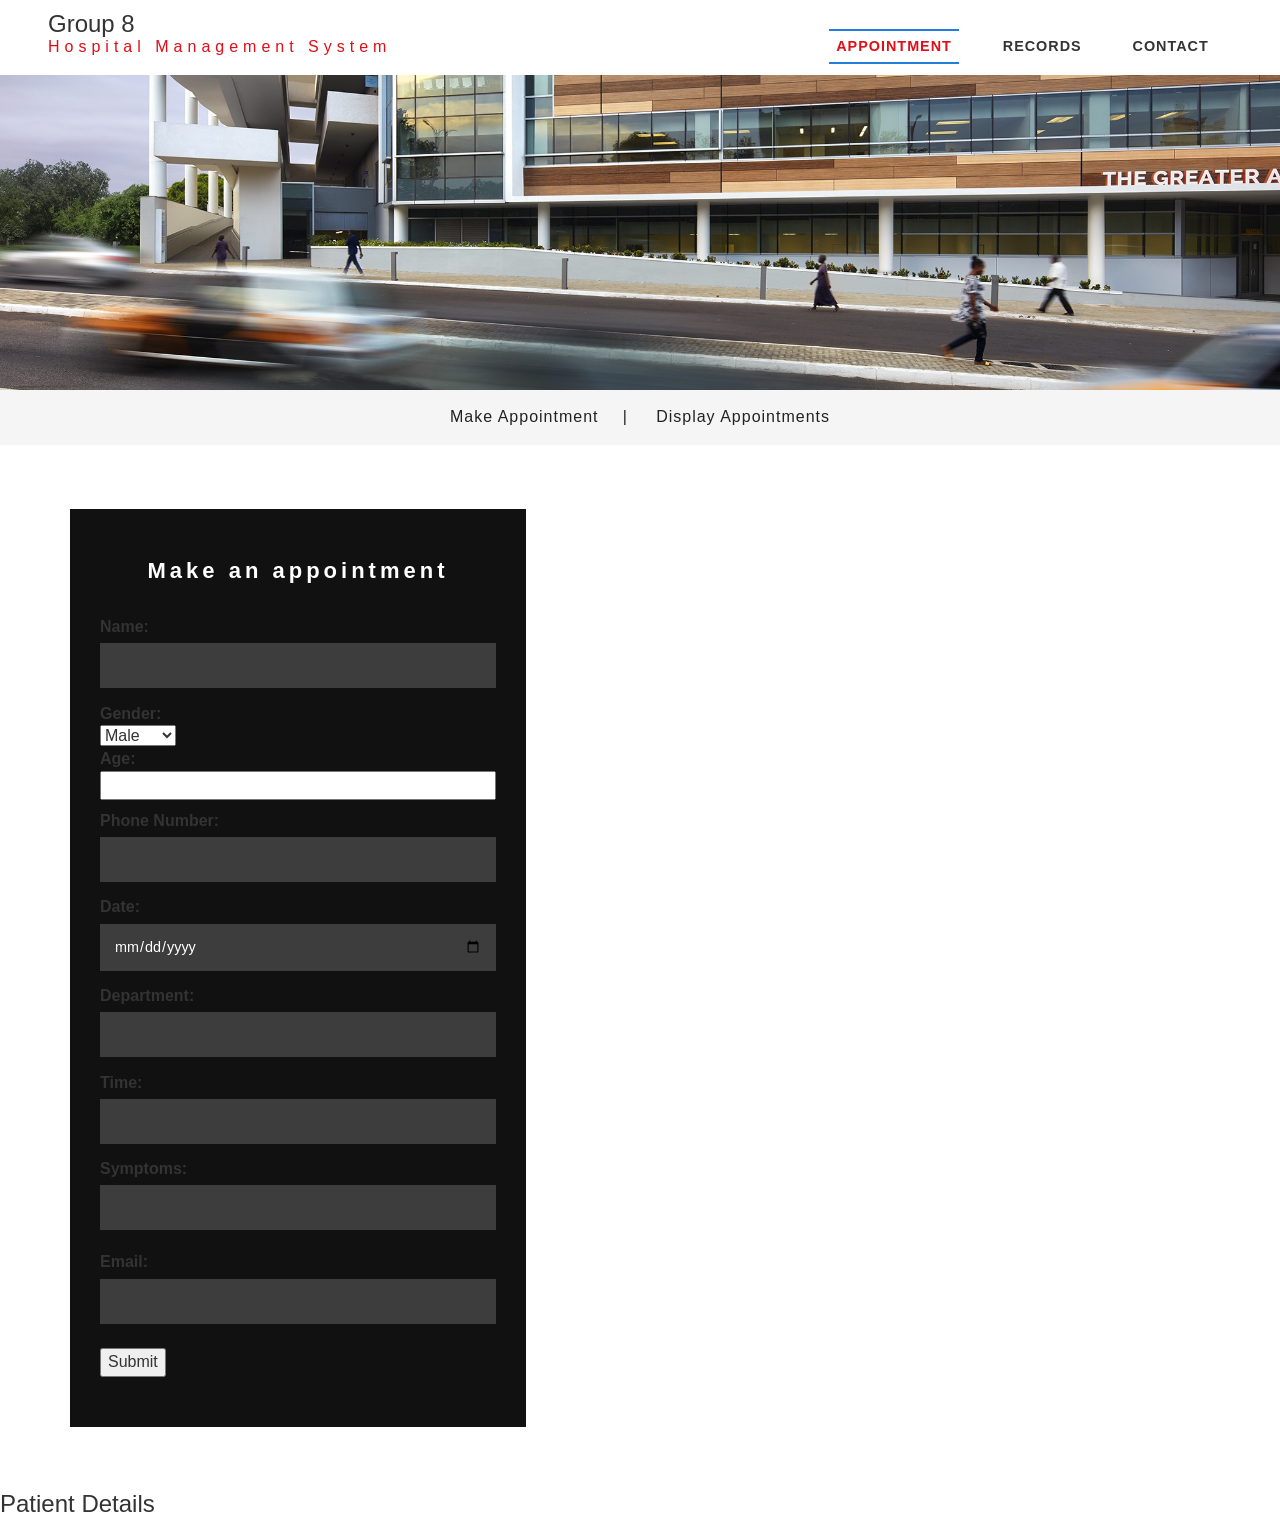
==== public/index.html @ 5588e203 "new changes" ====
<!DOCTYPE html>
<html lang="en">
<head>
    <meta name="viewport" content="width=device-width, initial-scale=1">
    <meta http-equiv="Content-Type" content="text/html; charset=utf-8" />
    <link href="css/bootstrap.css" rel="stylesheet" type="text/css" media="all" />
    <link href="css/style.css" rel="stylesheet" type="text/css" media="all" />
    <link href="css/font-awesome.css" rel="stylesheet"> 
    <script defer src="js/appointment.js"></script>
</head>
<style>
    /* Adjustments for form and appointments */
    .book-appointment {
        width: 40%;
        float: left;
        margin-right: 20px;
    }
    .appointment {
        width: 30%;
        float: left;
        margin-bottom: 20px;
        font-size: 14px; /* Adjust font size */
    }
    .appointment p {
        margin: 5px 0; /* Adjust spacing */
    }
    input[type="text"], input[type="email"], textarea, input[type="date"], input[type="number"] {
        width: 100%;
        margin-bottom: 10px;
    }
    button {
        margin-top: 10px;
    }
</style>
</head>
<body>
    <div class="main" id="home">
		<div class="header-bottom">
			<nav class="navbar navbar-default">
				<div class="navbar-header">
				  <button type="button" class="navbar-toggle collapsed" data-toggle="collapse" data-target="#bs-example-navbar-collapse-1">
					<span class="sr-only">Toggle navigation</span>
					<span class="icon-bar"></span>
					<span class="icon-bar"></span>
					<span class="icon-bar"></span>
				  </button>
					<div class="logo">
						<h3> Group 8 <p>Hospital Management System</p></h3>
					</div>
				</div>
				<div class="collapse navbar-collapse nav-wil" id="bs-example-navbar-collapse-1">
					<nav class="menu menu--sebastian">
						<ul id="m_nav_list" class="m_nav menu__list">
							<li class="m_nav_item menu__item menu__item--current" id="moble_nav_item_4"> <a href="index.html" class="menu__link">Appointment  </a> </li>
							<li class="m_nav_item menu__item" id="moble_nav_item_5"> <a href="hospital_records.html" class="menu__link">Records</a> </li>
							<li class="m_nav_item menu__item" id="moble_nav_item_6"> <a href="contact.html" class="menu__link"> Contact </a> </li>
						</ul>
					</nav>
				</div>
			</nav>
		</div>
</div>
<div class="banner1 jarallax">
	<div class="container">
	</div>
</div>
<div class="services-breadcrumb">
	<div class="container">
		<ul>
			<li>Make Appointment<i>|</i></li>
			<li>Display Appointments</li>
		</ul>
	</div>
</div>
<div class="banner-bottom" id="about">
	<div class="container">
		<div class="book-appointment">
			<h4>Make an appointment</h4>
<form id="patientForm">
    <label for="name">Name:</label><br>
    <input type="text" id="name" name="name" required><br>
    <label for="gender">Gender:</label><br>
    <select id="gender" name="gender" required>
        <option value="Male">Male</option>
        <option value="Female">Female</option>
        <option value="Other">Other</option>
    </select><br>
    <label for="age">Age:</label><br>
    <input type="number" id="age" name="age" required><br>
    <label for="phone">Phone Number:</label><br>
    <input type="text" id="phone" name="phone" required><br>
    <label for="date">Date:</label><br>
    <input type="date" id="date" name="date" required><br>
    <label for="department">Department:</label><br>
    <input type="text" id="department" name="department" required><br>
    <label for="time">Time:</label><br>
    <input type="text" id="time" name="time" required><br>
    <label for="symptoms">Symptoms:</label><br>
    <textarea id="symptoms" name="symptoms" required></textarea><br>
    <label for="email">Email:</label><br>
    <input type="email" id="email" name="email" required><br>
    <button type="submit">Submit</button>
</form>
        </div>
    </div>
</div>
<h3>Patient Details</h3>
<div id="patientDetails" ></div>

<script>
    // Function to fetch and display existing patient data upon page load
    window.onload = function() {
        fetch("/getPatients")
        .then(response => response.json())
        .then(data => {
            data.forEach(patient => {
                displayPatientDetails(patient);
            });
        })
        .catch(error => console.error("Error fetching patients:", error));
    }
    
    document.getElementById("patientForm").addEventListener("submit", function(event) {
        // Form submission logic here
    });
    
    function displayPatientDetails(patient) {
        // Displaying patient details logic here
        // Include a delete button with each appointment
        const patientDetailsDiv = document.getElementById("patientDetails");
        const appointmentDiv = document.createElement("div");
        appointmentDiv.classList.add("appointment");
    
        appointmentDiv.innerHTML = `
            <p><strong>Name:</strong> ${patient.name}</p>
            <p><strong>Gender:</strong> ${patient.gender}</p>
            <p><strong>Age:</strong> ${patient.age}</p>
            <p><strong>Phone Number:</strong> ${patient.phone}</p>
            <p><strong>Date:</strong> ${patient.date}</p>
            <p><strong>Department:</strong> ${patient.department}</p>
            <p><strong>Time:</strong> ${patient.time}</p>
            <p><strong>Symptoms:</strong> ${patient.symptoms}</p>
            <p><strong>Email:</strong> ${patient.email}</p>
            <button onclick="deletePatient('${patient.id}')">Delete</button>
        `;
    
        patientDetailsDiv.appendChild(appointmentDiv);
    }

    // Function to delete a patient
    function deletePatient(patientId) {
        fetch(`/deletePatient/${patientId}`, {
            method: "DELETE"
        })
        .then(response => {
            if (response.ok) {
                // Reload the page after deletion
                location.reload();
            } else {
                console.error("Error deleting patient.");
            }
        })
        .catch(error => console.error("Error deleting patient:", error));
    }
</script>
</body>
</html>
---- public/css/style.css ----
html, body{
    font-size: 100%;
	background:#ffffff;
	margin: 0;
	font-family: 'Lato', sans-serif;
}
p,ul li,ol li{
	margin:0;
	font-size:1em;
	letter-spacing: 1px;
	color:#555;
	font-family: 'Lato', sans-serif;
}
h1,h2,h3,h4,h5,h6{
font-family: 'Raleway', sans-serif;

	margin:0;
}
ul,label{
	margin:0;
	padding:0;
}
body a:hover{
	text-decoration:none;
}
input[type="submit"],input[type="reset"],.w3ls_footer_grid_leftl,.w3ls_footer_grid_leftr h4,.w3l_footer_pos p a,.w3ls_footer_grid_leftr a,.w3layouts_header_right ul li a,.w3ls_social li a,.w3_team_grid1_pos,.w3_team_grid1_pos img{
	transition: .5s ease-in;
	-webkit-transition: .5s ease-in;
	-moz-transition: .5s ease-in;
	-o-transition: .5s ease-in;
	-ms-transition: .5s ease-in;
}
/*-- header --*/
.header_agileinfo{
	padding:0.5em 2em;
	background:#000;
}
/*-- //nav-effect --*/

.w3_agileits_header_text{
	float: left;
}
.agileinfo_social_icons{
	float: right;
}
.agileits_social_list li{
	display:inline-block;
}
.agileits_social_list li a{
	width: 28px;
    height: 28px;
    color: #fff;
    text-align: center;
    display: inline-block;
    font-size: 13px;
    border-radius: 50%;
	
}
.agileits_social_list li a i{
	line-height:2.4em;
}
.agileits_social_list li a:hover{
	color:#fff;
}
a.w3_agile_facebook{
	background:#3b5998;
}
a.agile_twitter{
	background:#1da1f2;
}
a.w3_agile_dribble{
	background:#ea4c89;
}
a.w3_agile_rss{
	background:#ffbe4a;
}
ul.top_agile_w3l_info_icons li {
    color: #fff;
    font-weight: 400;
    font-size: 14px;
    letter-spacing: 1px;
    display: inline-block;
}
ul.top_agile_w3l_info_icons li a {
 color:#fff;
}
ul.top_agile_w3l_info_icons li.second {
    margin: 0em 2em;
}
ul.top_agile_w3l_info_icons i {
    margin-right: 10px;
}
/*-- //header --*/
.navbar-default {
    background: none;
    border: none;
}
.navbar {
    margin-bottom: 0;
}
.navbar-collapse {
    padding: 0;
    box-shadow: none;
}
.navbar-default .navbar-collapse, .navbar-default .navbar-form {
    border: none;
}
.navbar-nav {
    float: right;
}
.navbar-default .navbar-brand,.navbar-default .navbar-brand:hover, .navbar-default .navbar-brand:focus {
    color: #212121;
}
/*-- agileits --*/
.logo i {
    display: inline-block;
    color: #de0f17;
}
.navbar-default .navbar-nav > .active > a, .navbar-default .navbar-nav > .active > a:hover, .navbar-default .navbar-nav > .active > a:focus {
    background: none;
    color: #de0f17;
    text-decoration: line-through;
}
.navbar-default .navbar-nav > li > a:hover, .navbar-default .navbar-nav > li > a:focus {
        color: #de0f17;
    text-decoration: line-through;
}
.navbar-nav > li > a {
    font-size: 14px;
    text-transform: uppercase;
    padding:19px 18px 0;
	 font-weight:600;
		 transition: 0.5s all;
    -webkit-transition: 0.5s all;
    -o-transition: 0.5s all;
    -moz-transition: 0.5s all;
    -ms-transition: 0.5s all;
}
.header-bottom {
    padding: 0.7em 3em;
}
.navbar-default .navbar-nav > li > a {
        color: #111;
}
.navbar-brand {
    float: left;
    height: 67px;
    font-size: 0.9em;
    line-height: 15px;
    font-weight: 900;
    color: #111!important;
    letter-spacing: 1px;
    border: 3px solid #207FDC;
    text-align: center;
    padding: 10px 10px!important;
}
.logo p {
    display: block;
    color: #de0f17;
    line-height: normal;
    text-align: center;
    letter-spacing: 5px;
    font-size: medium;
}
/*-- menu --*/
.m_nav_ham{
    box-sizing: border-box;
    -webkit-transition-duration: 0.3s;
    -moz-transition-duration: 0.3s;
    -ms-transition-duration: 0.3s;
    transition-duration: 0.3s;
}
#m_nav_container {
    width: 100%;
   height: 80px;
    background-color: #0088cc;
    position: fixed;
    display: none;
    top: 0px;
    left: 0;
    z-index: 990 !important;
}
.wthree_bg{
	-webkit-transform: translate(0, -100%);
    -ms-transform: translate(0, -100%);
    transform: translate(0, -100%);
    -webkit-transition: all 0.5s cubic-bezier(0.175, 0.885, 0.32, 1.275);
    transition: all 0.5s cubic-bezier(0.175, 0.885, 0.32, 1.275);
}
.wthree_bg.container_open{
    -webkit-transform: translate(0, 0);
    -ms-transform: translate(0, 0);
    transform: translate(0, 0);
}
#m_nav_bar {
    width: 80%;
    margin: auto;
}
#m_nav_list {
    list-style: none;
    margin: 1.1em 0 0;
    float: right;
}
.m_nav_item {
	display: inline-block;
       margin: 0 1em;
}
.m_nav_item a {
    text-decoration: none;
    color: #333;
    text-transform: uppercase;
    font-weight: 600;
    letter-spacing: 1px;
    -webkit-transition-duration: 0.5s;
	font-size: 0.9em;
}
.container_open {
    position: fixed !important;
    display: block;
    height: 120px;
}
#m_nav_menu {
    width: 50px;
    height: 32px;
    position: fixed;
    top: 30px;
    right: 13.4%;
    z-index: 999 !important;
    cursor: pointer;
}
.m_nav_ham {
    width: 30px;
    height: 3px;
    background: #ffc107;
    margin: 5px auto;
}
.m_nav_ham_1_open {
    -webkit-transform: rotate(45deg);
    -moz-transform: rotate(45deg);
    -ms-transform: rotate(45deg);
    transform: rotate(45deg);
    margin-top: 15px;
}
.m_nav_ham_2_open {
    -webkit-transform: rotate(-45deg);
    -moz-transform: rotate(-45deg);
    -ms-transform: rotate(-45deg);
    transform: rotate(-45deg);
    margin-top:-8px;
}
.m_nav_ham_3_open {
    opacity: 0;
}
.button_open {
    background: #fff;
}
.w3_agileits_ham {
    margin-top: .8em;
}
.w3_agileits_ham.m_nav_ham_1_open {
    margin-top: 20px !important;
}

    #m_nav_container {
        text-align: center;
           }
	#m_nav_menu {
		top: 2%;
	}
}
/*-- nav-effect --*/
.menu__list {
	position: relative;
	margin: 0;
	padding: 0;
	list-style: none;
}
.menu__link {
    display: block;
    padding: .5em;
}

/* Sebastian */
.menu--sebastian .menu__link {
	position: relative;
    -webkit-transition: color 0.4s;
    transition: color 0.4s;
}

.menu--sebastian .menu__link:hover{
	 color: #de0f17;
}

.menu--sebastian .menu__item--current .menu__link {
	    color: #de0f17;
}

.menu--sebastian .menu__link::before,
.menu--sebastian .menu__link::after {
	content: '';
	position: absolute;
	left: 0;
	width: 100%;
	height: 2px;
	background: #207fdc;
	-webkit-transform: scale3d(0, 1, 1);
	transform: scale3d(0, 1, 1);
	-webkit-transition: -webkit-transform 0.2s;
	transition: transform 0.2s;
}

.menu--sebastian .menu__link::before {
	top: 0;
	-webkit-transform-origin: 0 50%;
	transform-origin: 0 50%;
}

.menu--sebastian .menu__link::after {
	bottom: 0;
	-webkit-transform-origin: 100% 50%;
	transform-origin: 100% 50%;
}

.menu--sebastian .menu__item--current .menu__link::before,
.menu--sebastian .menu__item--current .menu__link::after,.menu__link:hover::before,.menu__link:hover::after  {
	-webkit-transform: scale3d(1, 1, 1);
	transform: scale3d(1, 1, 1);
	-webkit-transition-timing-function: cubic-bezier(0.22, 0.61, 0.36, 1);
	transition-timing-function: cubic-bezier(0.22, 0.61, 0.36, 1);
	-webkit-transition-duration: 0.4s;
	transition-duration: 0.4s;
}
.agile_short_dropdown {
    border-radius: 0;
    background: #ffffff;
    text-align: center;
	padding:0;
	border: none;
}
.agile_short_dropdown li a{
	text-transform:uppercase;
	color:#212121;
	font-size:13px;
	font-weight:600;
	padding: .8em 0;
	border-bottom: 1px solid #ececef;
}
.agile_short_dropdown > li > a:hover{
    color: #fff;
    text-decoration: none;
    background-color: #de0f17;
}
.dropdown-menu {
    position: absolute;
    top: 100%;
    left: auto;
	}
/* //Sebastian */
/*-- //header --*/
/*--//slider --*/
/*-- banner-top --*/
.w3layouts-banner-top{
    background: url(../images/ghana-ridge-hospital.jpg) no-repeat 0px 0px;
    background-size: cover;	
	-webkit-background-size: cover;	
	-moz-background-size: cover;
	-o-background-size: cover;		
	-moz-background-size: cover;
	min-height:700px;
}
.w3layouts-banner-top1{
	background: url(../images/ghana-ridge-hospital.jpg) no-repeat 0px 0px;
    background-size: cover;	
	-webkit-background-size: cover;	
	-moz-background-size: cover;
	-o-background-size: cover;		
	-moz-background-size: cover;
	min-height:700px;
}
.w3layouts-banner-top2{
	background: url(../images/banner3.jpg) no-repeat 0px 0px;
    background-size: cover;	
	-webkit-background-size: cover;	
	-moz-background-size: cover;
	-o-background-size: cover;		
	-moz-background-size: cover;	
	min-height:700px;
}
.agileits-banner-info h3 {
    color: #fff;
    font-size: 6em;
    margin: 0.1em 0 0.2em 0;
    letter-spacing: 2px;
    font-weight: 700;
	text-shadow: 1px 1px 2px rgb(12, 12, 12);
	-webkit-text-shadow: 1px 1px 2px rgb(12, 12, 12);
	-o-text-shadow: 1px 1px 2px rgb(12, 12, 12);
	-moz-text-shadow: 1px 1px 2px rgb(12, 12, 12);
	
}
.agileits-banner-info h3 span{
	    background: #2529d8;
    padding: 0 15px;
}
.agileits-banner-info {
    text-align: left;
    padding:16em 0 0em;
}
.agileits-banner-info p {
    color: #e2dfdf;
    font-size: 1em;
    line-height: 2.2em;
    letter-spacing: 2px;
    font-weight: 500;
    width: 49%;
    text-align: left;
}
.agileits_w3layouts_more{
	position:relative;
}
.agileits_w3layouts_more a{
	    font-size: 17px;
    color: #fff;
    text-decoration: none;
    text-transform: uppercase;
    letter-spacing: 4px;
    position: relative;
}

.agileits-banner-info span {
	background:#de0f17;
    padding: 0.5em 2em;
    color: #fff;
    font-size: 1.1em;
    padding: 5px 2em;
    text-transform: uppercase;
    letter-spacing: 2px;
}
/*-- //banner-top --*/ 
.banner_agile_para p{
	color: #fff;
    margin: 2em 0 0 7em;
    line-height: 2em;
}
/*--//slider --*/
#about {
   padding:5em 0
}
h3.w3_heade_tittle_agile,h2.w3_heade_tittle_agile  {
    text-align: center;
    font-weight: 700;
    color: #111;
    font-size: 3em;
	    letter-spacing: 1px;

}
h3.w3_heade_tittle_agile.two {
	  color: #fff;
}
p.sub_t_agileits {
    font-size: 1em;
    margin: 0;
    color: #de0f17;
    margin-bottom: 3em;
    font-weight: 400;
    letter-spacing: 10px;
    text-align: center;
}

p.ab {
    text-align: center;
    line-height: 2em;
    width: 98%;
    margin-bottom: 3em;
    color: #333;
    font-size: 1.1em;
    font-weight: 600;
}
h5.w3l-subtitle {
      margin-bottom: 0.7em;
    font-weight: 700;
       color: #207fdc;
    font-size: 1.8em;
    letter-spacing: 1px;
} 
.w3about-text p {
    line-height: 2em;
	    margin-bottom: 1.5em;
}
.tab-image img {
    width: 100%;
}
/* Rectangle In */
.hvr-rectangle-in {
  display: inline-block;
  vertical-align: middle;
  -webkit-transform: perspective(1px) translateZ(0);
  transform: perspective(1px) translateZ(0);
  box-shadow: 0 0 1px transparent;
  position: relative;
  background:#207fdc;
  -webkit-transition-property: color;
  transition-property: color;
  -webkit-transition-duration: 0.3s;
  transition-duration: 0.3s;
}
.hvr-rectangle-in:before {
  content: "";
  position: absolute;
  z-index: -1;
  top: 0;
  left: 0;
  right: 0;
  bottom: 0;
  background: #de0f17;
  -webkit-transform: scale(1);
  transform: scale(1);
  -webkit-transition-property: transform;
  transition-property: transform;
  -webkit-transition-duration: 0.3s;
  transition-duration: 0.3s;
  -webkit-transition-timing-function: ease-out;
  transition-timing-function: ease-out;
}
.hvr-rectangle-in:hover, .hvr-rectangle-in:focus, .hvr-rectangle-in:active {
  color: white;
}
.hvr-rectangle-in:hover:before, .hvr-rectangle-in:focus:before, .hvr-rectangle-in:active:before {
  -webkit-transform: scale(0);
  transform: scale(0);
}
.read a {
    padding: 0.7em 2em;
    color: #fff;
    letter-spacing: 1px;
}
/*-- //about--*/
/*--/agile_bottom --*/
.agile_team_left h3{
	font-size:2em;
	color:#fff;
	text-align:center;
}
.agile_team_grid{
	padding:0;
}

.w3ls_banner_bottom_grid  {
    overflow: hidden;
    position: relative;
    text-align: center;
	padding:0;
}

.w3ls_banner_bottom_grid .overlay {
  width: 100%;
  height: 100%;
  position: absolute;
  overflow: hidden;
  top: 0;
  left: 0;
  -webkit-transition: all 0.4s  cubic-bezier(0.88,-0.99, 0, 1.81);
  transition: all 0.4s  cubic-bezier(0.88,-0.99, 0, 1.81);
}

.w3ls_banner_bottom_grid:hover .overlay {
      background-color: rgba(23, 24, 24, 0.51);
}

.w3ls_banner_bottom_grid  img {
  display: block;
  position: relative;
}

.w3ls_banner_bottom_grid h4 {
	    text-transform: capitalize;
    letter-spacing: 1px;
    color: #fff;
    text-align: center;
    position: relative;
    font-size: 1.2em;
    padding: 10px 0;
    width: 55%;
    margin: 2px auto 2px;
    background: rgba(22, 22, 23, 0.82);
    -webkit-transform: translateY(100px);
    -ms-transform: translateY(100px);
    transform: translateY(100px);
    -webkit-transition: all 0.4s cubic-bezier(0.88,-0.99, 0, 1.81);
    transition: all 0.4s cubic-bezier(0.88,-0.99, 0, 1.81);
}

.w3ls_banner_bottom_grid:hover h4 {
  -webkit-transform: translateY(80px);
  -ms-transform: translateY(80px);
  transform: translateY(80px);
  -moz-transform:translateY(80px);
  -o-transform: translateY(80px);
}

.w3ls_banner_bottom_grid .social_agileinfo{
    text-transform: uppercase;
    color: #fff;
    background-color: transparent;
    opacity: 0;
    filter: alpha(opacity=0);
    -webkit-transform: scale(0);
    -ms-transform: scale(0);
    transform: scale(0);
    -webkit-transition: all 0.4s cubic-bezier(0.88,-0.99, 0, 1.81);
    transition: all 0.4s cubic-bezier(0.88,-0.99, 0, 1.81);
    font-weight: normal;
    margin: 0;
    padding:7em 2em 0em;
}

.w3ls_banner_bottom_grid:hover .social_agileinfo{
  opacity: 1;
  filter: alpha(opacity=100);
  -webkit-transform: scale(1);
  -ms-transform: scale(1);
  transform: scale(1);
}
.social_agileinfo li{
	display:inline-block;
	float: none !important;
}
.social_agileinfo li a{
	width:32px;
	height:32px;
	display:block;
	border:2px solid #fff;
	text-align:center;
	color:#fff;
	border-radius:50%;
}
.social_agileinfo li a i {
    font-size: 0.9em;
     line-height: 2em;
}
.w3_facebook:hover{
	border:1px solid #3b5998;
	background:#3b5998;
}
.w3_twitter:hover{
	border:1px solid #1da1f2;
	background:#1da1f2;
}
.w3_instagram:hover{
	border:1px solid #833ab4;
	background:#833ab4;
}
.w3_google:hover{
	border:1px solid #dd4b39;
	background:#dd4b39;
}

/*--//agile_bottom --*/
.stats_inner{
    background: url(../images/banner3.jpg)no-repeat 0px 0px;
    background-size: cover;
    z-index: 999;
    padding-top: 6em;
}
.stats_inner i{
 color:#fff!important;
}
/*-- /agents --*/
.agents {
    background: url(../images/footer.jpg)no-repeat 0px 0px;
    background-size: cover;
    padding: 0;
    min-height:650px;
    position: relative;
    text-align: center;
    z-index: 999;
    margin: 0;
    padding-top: 6em;
}
.w3ls_team_grid1{
	position:relative;
}
.w3ls_team_grid1_pos{
	position:absolute;
	right:0%;
	bottom:-5%;
	background: none;
}
.w3ls_team_grid1_pos ul li:nth-child(2),.w3ls_team_grid1_pos ul li:nth-child(3){
	opacity:0;
}
.w3ls_team_grid:hover .w3ls_team_grid1_pos ul li:nth-child(2),.w3ls_team_grid:hover  .w3ls_team_grid1_pos ul li:nth-child(3){
	opacity:1;
}
.w3ls_team_grid{
	text-align: center;
    position: relative;
    overflow: hidden;
}
.w3ls_team_grid h4{
	    margin: 2em 0 0.3em;
    color: #fff;
    text-transform: uppercase;
    letter-spacing: 1px;
    font-size: 1.1em;
}
.w3ls_team_grid p {
    color: #aecaf5;
    font-size: 0.9em;
}
/* Circle */
.hover15 figure {
	position: relative;
}
.hover15 figure::before {
	position: absolute;
	top: 50%;
	left: 50%;
	z-index: 2;
	display: block;
	content: '';
	width: 0;
	height: 0;
	background: rgba(33, 33, 33, 0.13);
	border-radius: 100%;
	-webkit-transform: translate(-50%, -50%);
	transform: translate(-50%, -50%);
	opacity: 0;
}
.hover15 figure:hover::before,.w3ls_team_grid:hover .hover15 figure::before,.banner-bottom-icons:hover .hover15 figure::before,.w3_featured_services_grid:hover .hover15 figure::before {
	-webkit-animation: circle .75s;
	animation: circle .75s;
}
@-webkit-keyframes circle {
	0% {
		opacity: 1;
	}
	40% {
		opacity: 1;
	}
	100% {
		width: 200%;
		height: 200%;
		opacity: 0;
	}
}
@keyframes circle {
	0% {
		opacity: 1;
	}
	40% {
		opacity: 1;
	}
	100% {
		width: 200%;
		height: 200%;
		opacity: 0;
	}
}
/*-- social-icons --*/
ul.social-icons li {
    display: inline-block;
}
ul.social-icons  .icon {
	display: inline-block;
	vertical-align: top;
	overflow: hidden;
	margin: 0;
	width: 30px;
	height: 30px;
	font-family: FontAwesome;
	font-size:1em;
	color:#fff;
	text-align:center;
	border-radius: 25px;
	-webkit-border-radius: 25px;
	-moz-border-radius: 25px;
	-o-border-radius: 25px;
	-ms-border-radius: 25px;
}
ul.social-icons  .icon-border {
	position: relative;
}

ul.social-icons  .icon-border::before,
ul.social-icons  .icon-border::after {
	display: block;
	position: absolute;
	top: 0;
	left: 0;
	width: 100%;
	height: 100%;
	content: "";
	border-radius: 25px;
	-webkit-border-radius: 25px;
	-moz-border-radius: 25px;
	-o-border-radius: 25px;
	-ms-border-radius: 25px;
	line-height: 2.2em;
}

ul.social-icons  .icon-border::before {
	z-index: 1;
	-webkit-transition: box-shadow 0.3s;
          transition: box-shadow 0.3s;
}

ul.social-icons .icon-border::after {
	z-index: 2;
}

/* facebook */
.icon-border.facebook::before {
	box-shadow:inset 0 0 0 48px #fdbd10;
}

.icon-border.facebook:hover::before {
	box-shadow:inset 0 0 0 2px #3b5998;
}

.icon-border.facebook::after {
	content:"\f09a";
}
.icon-border.facebook:hover::after {
	color:#3b5998;
}

/* twitter */
.icon-border.twitter::before {
	box-shadow:inset 0 0 0 48px #fdbd10;
}

.icon-border.twitter:hover::before {
	box-shadow:inset 0 0 0 2px #1da1f2;
}

.icon-border.twitter::after {
	content:"\f099";
}
.icon-border.twitter:hover::after {
	color:#1da1f2;
}

/* instagram */
.icon-border.instagram::before {
	box-shadow: inset 0 0 0 48px #fdbd10;
}

.icon-border.instagram:hover::before {
	box-shadow: inset 0 0 0 2px #833ab4;
}

.icon-border.instagram::after {
	content: "\f16d";
}
.icon-border.instagram:hover::after {
	color:#833ab4;
}

/* pinterest */
.icon-border.pinterest::before {
	box-shadow: inset 0 0 0 48px #fdbd10;
}

.icon-border.pinterest:hover::before {
	box-shadow: inset 0 0 0 2px #bd081c;
}

.icon-border.pinterest::after {
	content: "\f231";
}
.icon-border.pinterest:hover::after {
	color:#bd081c;
}
/*-- //social-icons --*/
/*-- //agents --*/
/*-- services-bottom --*/
.wthree_services_bottom_left,.wthree_services_bottom_right,.w3_agileits_services_bottom_l_grid{
	padding:0;
}
.w3_agileits_services_bottom_r_grid {
    padding: 4em 4em 0;
    background: #207fdc;
    min-height: 376px;
}
.w3_agileits_services_bottom_r_grid h4 {
    letter-spacing: 1px;
    font-size: 1.6em;
    color: rgb(255, 255, 255);
    position: relative;
    font-weight: 700;
}
.w3_agileits_services_bottom_r_grid p{
	color: #bbdbfb;
    line-height: 2em;
    margin: 1em 0 2em;
}
.agile_services_bottom_l_grid1{
	position:relative;
}
.w3_service_bottom_grid_pos{
    background:rgba(0, 0, 0, 0.76);
    bottom: 75px;
    left: 75px;
    opacity: 0;
    padding: 3em;
    position: absolute;
    right: 75px;
    top: 75px;
    visibility: hidden;
    -webkit-transform: scaleX(-1);
    transform: scaleX(-1);
    -moz-transform: scaleX(-1);
    -o-transform: scaleX(-1);
    -ms-transform: scaleX(-1);
    -webkit-transition: all 0.8s ease;
    transition: all 0.8s ease;
    z-index: 9;
}
.w3_service_bottom_grid_pos h3 {
       font-size: 1.5em;
    letter-spacing: 1px;
    color: #fff;
    line-height: 3em;
    font-weight: 600;
    text-align: center;
}
.w3_agileits_services_bottom_l_grid:hover .w3_service_bottom_grid_pos {
    opacity: 1;
    visibility: visible;
    -webkit-transform: scaleX(1);
    transform: scaleX(1);
	-moz-transform: scaleX(1);
	-o-transform: scaleX(1);
	-ms-transform: scaleX(1);
}
.w3_agile_services_bottom_right_grid{
	background: url(../images/slid1.jpg) no-repeat 0px 0px;
    background-size: cover;
    -webkit-background-size: cover;
    -moz-background-size: cover;
    -ms-background-size: cover;
    -o-background-size: cover;
}
.w3_agile_services_bottom_right_grid1{
	background: url(../images/slid2.jpg) no-repeat 0px 0px;
    background-size: cover;
    -webkit-background-size: cover;
    -moz-background-size: cover;
    -ms-background-size: cover;
    -o-background-size: cover;
}
.w3_agile_services_bottom_right_grid2{
	background: url(../images/slid3.jpg) no-repeat 0px 0px;
    background-size: cover;
    -webkit-background-size: cover;
    -moz-background-size: cover;
    -ms-background-size: cover;
    -o-background-size: cover;
}
.w3_agile_services_bottom_right_grid, .w3_agile_services_bottom_right_grid1, .w3_agile_services_bottom_right_grid2 {
    min-height: 752px;
    padding: 5em;
}

.w3layouts_head_slide {
    font-size: 2em;
    text-align: right;
    font-weight: 600;
    text-align: center;
    padding-top: 7em;
    color: #fff;
}
.w3layouts_head_slide span{
	color:#de0f17;
}
/*-- //services-bottom --*/
/*-- stats --*/
#stats {
    padding: 2em 0;
}
.w3layouts_stats_left{
    padding: 3em 0 3em 0;
	text-align:center;
}
.w3layouts_stats_left p{
    font-size: 2em;
    font-weight:900;
    letter-spacing: 2px;
    color: #207fdc;
    margin: 0.5em 0;
}
.w3layouts_stats_left h3 {
    font-size: 1em;
    color: #de0f17;
    font-style: italic;
    letter-spacing: 1px;
    font-weight: 600;
}
.w3layouts_stats_left i {
    font-size: 3em;
    color: #181819;
}
.w3l_stats_bottom_grid_left img{
	margin:0 auto;
}
/*-- //stats --*/
/*-- bootstrap-pop-up --*/
.modal-header {
    font-size: 2em;
    color: #fff;
    text-align: center;
    text-transform: uppercase;
    letter-spacing: 2px;
    background: #3be8b0;
}
.close {
    opacity: 1;
}
.modal-body p {
    color: #999;
    text-align: left;
	padding:2em 2em 1em;
	margin: 0 !important;
	line-height:2em;
}
.modal-body p i {
    display: block;
    margin: 1em 0;
    color: #de0f17;
}
.modal-body {
    padding:0;
}
.modal-content {
    border-radius: 0;
}
button.close {
    font-size: 1.5em;
    color:#212121;
	outline: none;
}
/*-- //bootstrap-pop-up --*/
/*-- services section --*/
.service-w3l {
    padding: 5em 0;
    background: #003666;
}
.service-w3l h3.text-center {
	font-size:40px;
	font-weight:bold;
	color:#fff;
	padding-bottom:50px;
	position:relative;
}
.service-w3l h3.text-center:before {
	content:'';
	position:absolute;
	background-color:#fff;
	width:300px;
	height:2px;
	left:20%;
	bottom:2%;
} 
.service-w3l h3.text-center:after {
	content:'';
	position:absolute;
	background-color:#fff;
	width:300px;
	height:2px;
	right:20%;
	bottom:2%;
}
.service-w3l span.fa.fa-star-o {
    font-size: 25px;
    color: #fff;
    display: block;
    text-align: center;
    margin-top: -16px;
    margin-bottom: 50px;
}
.service-w3l h4.text-center {
    font-size: 25px;
    font-weight: 700;
    color: #fff;
    padding: 20px 0;
    letter-spacing: 1px;
}
.service-w3l p.text-center {
    font-size: 14px;
    line-height: 30px;
    color: #8eadca;
}
.ch-grid {
	margin: 0;
	padding: 0;
	list-style: none;
	display: block;
	text-align: center;
	width: 100%;
}

.ch-grid:after,
.ch-item:before {
	content: '';
    display: table;
}

.ch-grid:after {
	clear: both;
}

.ch-grid li {
	width: 220px;
	height: 220px;
	display: inline-block;
	margin:0px;
}
.col-lg-4.col-md-4.col-sm-6.serv-agileinfo2 {
    padding-top: 190px;
}
.col-lg-12.col-md-12.col-sm-6.serv-wthree1,.col-lg-12.col-md-12.col-sm-6.serv-wthree4,.col-lg-12.col-md-12.col-sm-6.serv-wthree6 {
    padding-bottom: 40px;
}
/*-- /services section --*/
/*-- Portfolio --*/
.portfolio {
	    padding: 5em 0;
}
/*-- Tabs --*/
.tabs {
	position: relative;
	overflow: hidden;
	margin: 0 auto;
	width: 100%;
}
.tabs nav {
    text-align: center;
    margin-bottom: 50px;
}

.tabs nav ul {
		position: relative;
		display: -ms-flexbox;
		display: -webkit-flex;
		display: -moz-flex;
		display: -ms-flex;
		display: flex;
		margin: 0 auto;
		padding: 0;
		max-width: 100%;
		list-style: none;
		-ms-box-orient: horizontal;
		-ms-box-pack: center;
		-webkit-flex-flow: row wrap;
		-moz-flex-flow: row wrap;
		-ms-flex-flow: row wrap;
		flex-flow: row wrap;
		-webkit-justify-content: center;
		-moz-justify-content: center;
		-ms-justify-content: center;
		justify-content: center;
}
.tabs nav ul li {
		position: relative;
		z-index: 1;
		display: block;
		margin: 0;
		text-align: center;
		-webkit-flex: 1;
		-moz-flex: 1;
		-ms-flex: 1;
		flex: 1;
}
.tabs nav a {
		position: relative;
		display: block;
		overflow: hidden;
		text-overflow: ellipsis;
		white-space: nowrap;
		line-height: 2.5;
}
.tabs nav a span {
	vertical-align: middle;
	font-size: 0.75em;
}

.tabs nav li.tab-current a {
	color: #74777b;
}
li.tab-current a.icon.icon-box {
    border-radius: 0;
}
.tabs nav a:focus {
		outline: none;
}
.content-wrap {
  position: relative;
}
.content-wrap section {
  display: none;
  margin: 0 auto;
  padding: 0;
  text-align: center;
}
.content-wrap section.content-current {
   display: block;
}
.content-wrap section p {
	margin: 0;
	padding: 0.75em 0;
	color: rgba(40,44,42,0.05);
	font-weight: 900;
	font-size: 4em;
	line-height: 1;
}
.no-js .content-wrap section {
	display: block;
	padding-bottom: 2em;
	border-bottom: 1px solid rgba(255,255,255,0.6);
}
.no-flexbox nav ul {
	display: block;
}
.no-flexbox nav ul li {
	min-width: 15%;
	display: inline-block;
}
.tabs-style-bar nav ul {
	border: 4px solid transparent;
}
.tabs-style-bar nav ul li a {
	margin: 0 2px;
	background-color: #F5F5F5;
	color: #333;
	transition: background-color 0.2s, color 0.2s;
	padding: 7px 0;
}
.tabs-style-bar nav ul li a:hover, .tabs-style-bar nav ul li a:focus {
	color: #de0f17;
}
.tabs-style-bar nav ul li a span {
	letter-spacing: 1px;
	font-size: 15px;
}
.tabs-style-bar nav ul li.tab-current a {
	background: #de0f17;
	color: #fff;
}
/*-- //Tabs-Styling --*/
/*--menu--*/
#menu {
    padding: 5em 0;	
}
.menu-tag {
    position: absolute;
    top: 0%;
    left: 42%;
    margin-top: 5em;
}
.menu-text {
	margin-bottom: 4em;
	position:relative;
    -webkit-transition:.5s all;
	-moz-transition:.5s all; 
	transition:.5s all;
}
.menu-text:hover .rep-w3l-img img{
    border: 3px solid #de0f17;
		
}
.menu-text-left{
    float: left;
    width: 80%;
    text-align: left;
}
.menu-text-left h4 {
   font-size: 1.1em;
    margin: 0;
    color: #3b3b3c;
    margin-bottom: 0.4em;
    text-transform: uppercase;
    font-weight: 600;
}
.menu-text-left h6 {
         font-size: 0.8em;
    margin: 0;
    color: #de0f17;
    text-transform: capitalize;
    font-weight: 400;
    letter-spacing: 1px;
}
.rep-w3l-text {
    float: left;
    width: 70%;
      margin-top: 1.5em;
}
.menu-text-right{
	float:right;
	width: 18%;
}
.menu-text-right h4 {
    margin: 0;
    font-size: 20px;
    color: #1d1d1d;
    text-align: left;
    margin-top: 20px;
}
.menu-grids-info {
  position: relative;
}
.menu-rate{
  position: absolute;
  width: 92%;
  top: 0%;
  left: 15px;
  display: none;
  background: rgba(0, 0, 0, 0.5);
}
.menu-rate h5{
  font-size: 30px;
  font-weight: 500;
  color:#fff;
  letter-spacing:0.5px;
  margin: 1em 0;
  text-align: center;
}
.menu-grids-info:hover div.menu-rate {
  display: block;
}
.menu-spl {
  position: relative;
}
.menu-spl:hover div.menu-rate {
  display: block;
}
.menu-rate.spl-rate {
  width: 95%;
}
.rep-w3l-img {
      float: left;
    margin-right: 4%;
    width: 24%;
}
.rep-w3l-img img {
      border-radius: 50%;
    -webkit-border-radius: 50%;
    -o-border-radius: 50%;
    -moz-border-radius: 50%;
    border: 3px solid #fff;
    padding:7px;
	    -webkit-transition: all 0.2s ease;
    -moz-transition: all 0.2s ease;
    -o-transition: all 0.2s ease;
    -ms-transition: all 0.2s ease;
    transition: all 0.2s ease;
}
.menu_w3ls_agile_top_section{
	position:relative;
}
.tab-info p {
    line-height: 2em;
    margin: 1em 0 1.5em 0;
}
.tab-info h4 {
   margin-bottom: 0.7em;
    font-weight: 700;
       color: #207fdc;
    font-size: 1.4em;
    letter-spacing: 1px;
}
/*-- Tab-Images --*/
.gallery-top {
	padding: 0;
}
.gallery-grids figure {
	position: relative;
	float: left;
	overflow: hidden;
	text-align: center;
	width: 100%;
}
.gallery-grids figure.effect-bubba:hover {
    background-color: #000;
}
.gallery-grids figure img {
	position: relative;
	display: block;
	width: 100%;
}
.gallery-bottom {
   margin: 2.5em 0;
}
.gallery-grids figure figcaption {
	padding: 2em;
	color: #fff;
    -webkit-backface-visibility: hidden;
	-moz-backface-visibility: hidden;
	-o-backface-visibility: hidden;
	-ms-backface-visibility: hidden;
	backface-visibility: hidden;
}
.gallery-grids figure figcaption::before, .gallery-grids figure figcaption::after {
   pointer-events: none;
}
.gallery-grids figure figcaption{
	position: absolute;
	top: 0;
	left: 0;
	width: 100%;
	height: 100%;
}
figure.effect-apollo {
	background: #000;
}
figure.effect-apollo img {
	opacity: 0.95;
	-webkit-transition: opacity 0.35s, -webkit-transform 0.35s;
	transition: opacity 0.35s, transform 0.35s;
	-webkit-transform: scale3d(1.05,1.05,1);
	transform: scale3d(1.05,1.05,1);
}
figure.effect-apollo figcaption::before {
  position: absolute;
  top: 0;
  left: 0;
  width: 100%;
  height: 100%;
  background: rgba(0, 0, 0, 0.71);
  content: '';
  -webkit-transition: -webkit-transform 0.6s;
  transition: transform 0.6s;
  -webkit-transform: scale3d(1.9,1.4,1) rotate3d(0,0,1,45deg) translate3d(0,-100%,0);
  transform: scale3d(1.9,1.4,1) rotate3d(0,0,1,45deg) translate3d(0,-100%,0);
}

figure.effect-apollo:hover img {
   opacity: 0.6;
	-webkit-transform: scale3d(1,1,1);
	transform: scale3d(1,1,1);
}
figure.effect-apollo:hover figcaption::before {
   -webkit-transform: scale3d(1.9,1.4,1) rotate3d(0,0,1,45deg) translate3d(0,100%,0);
   transform: scale3d(1.9,1.4,1) rotate3d(0,0,1,45deg) translate3d(0,100%,0);
}
/*-- //Tabs --*/
/*-- //Portfolio --*/
.jarallax {
    position: relative;
    background-size: cover;
    background-repeat: no-repeat;
    background-position: 50% 50%;
}
/*-- contact --*/
/*-- //contact --*/
.banner1 {
    background: url(../images/ghana-ridge-hospital.jpg) no-repeat 0px -99px;
    background-size: cover;
    -webkit-background-size: cover;
    -moz-background-size: cover;
    -o-background-size: cover;
    min-height:300px;
	z-index: 999;
}
.services-breadcrumb {
    padding: 1em 0;
    background: #f5f5f5;
    text-align: center;
}
.services-breadcrumb ul li a {
       color: #207fe2;
    text-decoration: none;
}
.services-breadcrumb ul li {
    display: inline-block;
      color: #222;
}
.services-breadcrumb ul li i {
    padding: 0 1.5em;
}
/*-- footer --*/
.footer{
    background: #111;
	padding:4em 0;
}
.footer h4{
	font-size:0.9em;
    font-weight: 300;
    margin-bottom: 1em;
	    letter-spacing:6px;
		color:#777;
}
.footer h4 span {
       display: block;
    text-transform: uppercase;
    font-weight: 600;
    color: #de0f17;
    font-size: 1.4em;
    letter-spacing: 3px;
}
.footer input[type="email"]{
	    outline: none;
    color: #fff;
    padding: 18px 15px;
    font-size: 1em;
    width: 80%;
    background: none;
    border: none;
    background: #1d1b1b;
    letter-spacing: 3px;
}
.footer input[type="submit"]{
	outline: none;
    color: #fff;
    padding: 15px 0;
    font-size: 1.2em;
    width: 19%;
       background: #207FDC;
    border: none;
    text-transform: uppercase;
    margin-left: 0em;
}
.footer input[type="submit"]:hover{
	    background: #de0f17;
}
.agile_footer_copy{
	padding:3em 0;
	border-bottom: 1px solid #1d1b1b;
}
.w3agile_footer_grid h3{
	    font-size: 1.3em;
    color: #ffffff;
    margin: 0 0 1.5em;
    text-transform: uppercase;
    font-weight: 600;
    letter-spacing: 2px;
}
.w3agile_footer_grid p{
	font-size:14px;
	color:#bfbfbf;
	line-height:2em;
	margin:0;
	letter-spacing: 2px;
}
.w3agile_footer_grid p span{
	display:block;
	margin:1em 0 0;
}
.w3agile_footer_grid ul li{
	list-style-type:none;
	color:#bfbfbf;
	font-size:14px;
}
.w3agile_footer_grid1 ul li{
	margin-bottom:1em;
}
.w3agile_footer_grid ul li i{
	color:#bfbfbf;
    margin-right: 1em;
}
.w3agile_footer_grid ul li span{
	display:block;
    margin-left: 1.7em;
}
.w3agile_footer_grid ul li a{
	color:#bfbfbf;
	text-decoration:none;
}
.w3agile_footer_grid ul li a:hover{
	    color: #207fdc;
}
.w3agile_footer_grid ul li{
    margin-bottom: 1.5em;
}
.agileits_w3layouts_copy_right p{
	color:#bfbfbf;
	line-height:2em;
	margin:0;
}
.agileits_w3layouts_copy_right p a{
	text-decoration:none;
	color:#207fdc;
}
.agileits_w3layouts_copy_right p a:hover{
	color:#999;
}
.w3agile_footer_grid1 ul li span {
    display: inline-block;
    margin-left: 0;
    padding-right: 1em;
    color: #207fdc;
}
.w3_agileits_copy_right_social{
    padding: 2.3em 0 0;
    position: relative;
}
.w3_agile_copy_right{
	text-align:right;
}
.agileinfo_social_icons li{
	display:inline-block;
}
.agileinfo_social_icons li a{
    width:28px;
    height:28px;
    border-radius:50%;
    text-decoration: none;
    display: block;
    text-align: center;
}
.agileinfo_social_icons li a:hover{
	color:#fff;
}
.agileinfo_social_icons li a i{
	    line-height: 30px;
}
.w3_agileits_facebook{
	color: #3b5998;
}
.w3_agileits_facebook:hover{
	background: #3b5998;
}
.wthree_twitter{
	color: #1da1f2;
}
.wthree_twitter:hover{
	background: #1da1f2;
}
.agileinfo_google{
	color: #dd4b39;
}
.agileinfo_google:hover{
	background: #dd4b39;
}
/*-- //footer --*/
/*-- icons --*/
ul.bs-glyphicons-list li:hover {
    background: #000;
    transition: 0.5s all;
    -webkit-transition: 0.5s all;
    -o-transition: 0.5s all;
    -ms-transition: 0.5s all;
    -moz-transition: 0.5s all;
}
ul.bs-glyphicons-list li:hover span {
    color: #fff;
}
.codes a {
    color: #999;
}
.row.fontawesome-icon-list {
    margin: 0;
}
.w3_agileits_icons_page .icon-box {
    padding: 8px 15px;
    background:rgba(149, 149, 149, 0.18);
    margin: 1em 0 1em 0;
    border: 5px solid #ffffff;
    text-align: left;
    -moz-box-sizing: border-box;
    -webkit-box-sizing: border-box;
    box-sizing: border-box;
    font-size: 13px;
    transition: 0.5s all;
    -webkit-transition: 0.5s all;
    -o-transition: 0.5s all;
    -ms-transition: 0.5s all;
    -moz-transition: 0.5s all;
    cursor: pointer;
} 
.w3_agileits_icons_page .icon-box:hover {
    background: #000;
	transition:0.5s all;
	-webkit-transition:0.5s all;
	-o-transition:0.5s all;
	-ms-transition:0.5s all;
	-moz-transition:0.5s all;
}
.w3_agileits_icons_page .icon-box:hover i.fa {
	color:#fff !important;
}
.w3_agileits_icons_page .icon-box:hover a.agile-icon {
	color:#fff !important;
}
.codes .bs-glyphicons li {
    float: left;
    width: 12.5%;
    height: 115px;
    padding: 10px; 
    line-height: 1.4;
    text-align: center;  
    font-size: 12px;
    list-style-type: none;	
}
.codes .bs-glyphicons .glyphicon {
    margin-top: 5px;
    margin-bottom: 10px;
    font-size: 24px;
}
.codes .glyphicon {
    position: relative;
    top: 1px;
    display: inline-block;
    font-family: 'Glyphicons Halflings';
    font-style: normal;
    font-weight: 400;
    line-height: 1;
    -webkit-font-smoothing: antialiased;
    -moz-osx-font-smoothing: grayscale;
	color: #777;
} 
.codes .bs-glyphicons .glyphicon-class {
    display: block;
    text-align: center;
    word-wrap: break-word;
}
h3.icon-subheading {
    font-size: 23px;
    color: #207fdc !important;
    margin: 30px 0 15px;
    letter-spacing: 1px;
    font-weight: 800;
}
h3.agileits-icons-title {
    text-align: center;
    font-size: 30px;
    color: #000;
}
.icons a {
    color: #999;
}
.w3_agileits_icons_page .icon-box i {
    margin-right: 10px !important;
    font-size: 20px !important;
    color: #282a2b !important;
}
.bs-glyphicons li {
    float: left;
    width: 18%;
    height: 115px;
    padding: 10px;
    line-height: 1.4;
    text-align: center;
    font-size: 12px;
    list-style-type: none;
    background:rgba(149, 149, 149, 0.18);
    margin: 1%;
	cursor: pointer;
}
.bs-glyphicons .glyphicon {
    margin-top: 5px;
    margin-bottom: 10px;
    font-size: 24px;
	color: #282a2b;
}
.glyphicon {
    position: relative;
    top: 1px;
    display: inline-block;
    font-family: 'Glyphicons Halflings';
    font-style: normal;
    font-weight: 400;
    line-height: 1;
    -webkit-font-smoothing: antialiased;
    -moz-osx-font-smoothing: grayscale;
	color: #777;
} 
.bs-glyphicons .glyphicon-class {
    display: block;
    text-align: center;
    word-wrap: break-word;
}
@media (max-width:1080px){
	.w3_agileits_icons_page.icon-box{
		width: 33.33%;
	}
}
@media (max-width:991px){
	h3.agileits-icons-title {
		font-size: 28px;
	}
	h3.icon-subheading {
		font-size: 22px;
	}
	.w3_agileits_icons_page.icon-box {
		width: 50%;
	}
}
@media (max-width:768px){
	h3.agileits-icons-title {
		font-size: 28px;
	}
	h3.icon-subheading {
		font-size: 25px;
	}
	.row {
		margin-right: 0;
		margin-left: 0;
	}
	.w3_agileits_icons_page.icon-box {
		margin: 0;
	}
}
@media (max-width: 736px){
	.w3_agileits_icons_page.icon-box {
		float: left;
	}
}
@media (max-width: 640px){
	.w3_agileits_icons_page.icon-box {
		float: left;
		width: 50%;
	}
	h3.icon-subheading {
		font-size: 22px;
	}	
}
@media (max-width: 480px){
	.bs-glyphicons li {
		width: 31%;
	}
	.w3_agileits_icons_page.icon-box {
		float: none;
		width: 100%;
	}
}
@media (max-width: 414px){
	h3.agileits-icons-title {
		font-size: 23px;
	}
	h3.icon-subheading {
		font-size: 18px;
	}
	.bs-glyphicons li {
		width: 31.33%;
	}
}
@media (max-width: 384px){
	.w3_agileits_icons_page.icon-box {
		float: none;
		width: 100%;
	}
}
@media (max-width: 375px){
	.w3_agileits_icons_page {
		margin: 25px 0 0 !important;
	}
}
/*-- //icons --*/
/*--Typography--*/
.grid_3.grid_4.w3layouts {
    margin: 0;
}
.well {
    font-weight: 300;
    font-size: 14px;
}
.list-group-item {
    font-weight: 300;
    font-size: 14px;
}
li.list-group-item1 {
    font-size: 14px;
    font-weight: 300;
}
.typo p {
    margin: 0;
    font-size: 14px;
    font-weight: 300;
}
.show-grid [class^=col-] {
    background: #fff;
	text-align: center;
	margin-bottom: 10px;
	line-height: 2em;
	border: 10px solid #f0f0f0;
}
.show-grid [class*="col-"]:hover {
	background: #e0e0e0;
}
.grid_3{
	margin-bottom:2em;
}
.xs h3, h3.m_1{
	color:#000;
	font-size:1.7em;
	font-weight:300;
	margin-bottom: 1em;
}
.grid_3 p{
	color: #999;
	font-size: 0.85em;
	margin-bottom: 1em;
	font-weight: 300;
}
.grid_4{
	background:none;
	margin-top:50px;
}
.label {
	font-weight: 300 !important;
	border-radius:4px;
}  
.grid_5{
	background:none;
	padding:2em 0;
}
.grid_5 h3, .grid_5 h2, .grid_5 h1, .grid_5 h4, .grid_5 h5, h3.hdg, h3.bars {
    margin-bottom: 1em;
    color: #207fdc;
    letter-spacing: 1px;
    font-weight: 800;
}
.table > thead > tr > th, .table > tbody > tr > th, .table > tfoot > tr > th, .table > thead > tr > td, .table > tbody > tr > td, .table > tfoot > tr > td {
	border-top: none !important;
}
.tab-content > .active {
	display: block;
	visibility: visible;
}
.pagination > .active > a, .pagination > .active > span, .pagination > .active > a:hover, .pagination > .active > span:hover, .pagination > .active > a:focus, .pagination > .active > span:focus {
	z-index: 0;
}
.badge-primary {
	background-color: #03a9f4;
}
.badge-success {
	background-color: #8bc34a;
}
.badge-warning {
	background-color: #ffc107;
}
.badge-danger {
	background-color: #e51c23;
}
.grid_3 p{
	line-height: 2em;
	color: #888;
	font-size: 0.9em;
	margin-bottom: 1em;
	font-weight: 300;
}
.bs-docs-example {
	margin: 1em 0;
}
section#tables  p {
	margin-top: 1em;
}
.tab-container .tab-content {
	border-radius: 0 2px 2px 2px;
	border: 1px solid #e0e0e0;
	padding: 16px;
	background-color: #ffffff;
}
.table td, .table>tbody>tr>td, .table>tbody>tr>th, .table>tfoot>tr>td, .table>tfoot>tr>th, .table>thead>tr>td, .table>thead>tr>th {
	padding: 15px!important;
}
.table > thead > tr > th, .table > tbody > tr > th, .table > tfoot > tr > th, .table > thead > tr > td, .table > tbody > tr > td, .table > tfoot > tr > td {
	font-size: 0.9em;
	color: #999;
	border-top: none !important;
}
.tab-content > .active {
	display: block;
	visibility: visible;
}
.label {
	font-weight: 300 !important;
}
.label {
	padding: 4px 6px;
	border: none;
	text-shadow: none;
}
.alert {
	font-size: 0.85em;
}
h1.t-button,h2.t-button,h3.t-button,h4.t-button,h5.t-button {
	line-height:2em;
	margin-top:0.5em;
	margin-bottom: 0.5em;
}
li.list-group-item1 {
	line-height: 2.5em;
}
.input-group {
	margin-bottom: 20px;
}
.in-gp-tl{
	padding:0;
}
.in-gp-tb{
	padding-right:0;
}
.list-group {
	margin-bottom: 48px;
}
ol {
	margin-bottom: 44px;
}
h2.typoh2{
    margin: 0 0 10px;
}
@media (max-width:991px){
	.grid_3.grid_5.wthree,.grid_3.grid_5.w3l {
		margin-bottom: 0;
		padding-bottom: 0;
	}
	.grid_3.grid_5.agileits {
		padding: 0;
	}
}
@media (max-width:768px){
	.grid_5 {
		padding: 0 0 1em;
	}
	.grid_3 {
		margin-bottom: 0em;
	}
}
@media (max-width:640px){
	h1, .h1, h2, .h2, h3, .h3 {
		margin-top: 0px;
		margin-bottom: 0px;
	}
	.grid_5 h3, .grid_5 h2, .grid_5 h1, .grid_5 h4, .grid_5 h5, h3.hdg, h3.bars {
		margin-bottom: .5em;
	}
	.progress {
		height: 10px;
		margin-bottom: 10px;
	}
	ol.breadcrumb li,.grid_3 p,ul.list-group li,li.list-group-item1 {
		font-size: 14px;
	}
	.breadcrumb {
		margin-bottom: 25px;
	}
	.well {
		font-size: 14px;
		margin-bottom: 10px;
	}
	h2.typoh2 {
		font-size: 1.5em;
	}
	.label {
		font-size: 60%;
	}
	.in-gp-tl {
		padding: 0 1em;
	}
	.in-gp-tb {
		padding-right: 1em;
	}
	.grid_3.grid_5.w3l {
		padding: 1.5em 0;
	}
}
@media (max-width:480px){
	.grid_5 h3, .grid_5 h2, .grid_5 h1, .grid_5 h4, .grid_5 h5, h3.hdg, h3.bars {
		font-size: 1.2em;
	}
	.table h1 {
		font-size: 26px;
	}
	.table h2 {
		font-size: 23px;
	}
	.table h3 {
		font-size: 20px;
	}
	.label {
		font-size: 53%;
	}
	.alert,p {
		font-size: 14px;
	}
	.pagination {
		margin: 20px 0 0px;
	}
	.grid_3.grid_4.w3layouts {
		margin-top: 0;
	}
	.grid_3.grid_5.agileinfo {
		padding: 1.5em 0;
	}
}
@media (max-width: 320px){
	.grid_4 {
		margin-top: 18px;
	}
	h3.title {
		font-size: 1.6em;
	}
	.alert, p,ol.breadcrumb li, .grid_3 p,.well, ul.list-group li, li.list-group-item1,a.list-group-item {
		font-size: 13px;
	}
	.alert {
		padding: 10px;
		margin-bottom: 10px;
	}
	ul.pagination li a {
		font-size: 14px;
		padding: 5px 11px;
	}
	.list-group {
		margin-bottom: 10px;
	}
	.well {
		padding: 10px;
	}
	.nav > li > a {
		font-size: 14px;
	}
	table.table.table-striped,.table-bordered,.bs-docs-example {
		display: none;
	}
}
/*-- //typography --*/
/*--appointment--*/
.book-appointment h4 {
    text-align: center;
    font-size: 25px;
    color: #fff;
    margin-bottom: 1.5em;
    font-weight: 600;
    letter-spacing: 4px;
}
.book-appointment {
    background: rgb(17, 17, 17);
    padding: 50px 30px;
}
.book-appointment input[type="text"], .book-appointment input[type="date"], .book-appointment input[type="time"], .book-appointment input[type="email"],.book-appointment textarea {
      width: 100%;
    color: #fff;
    outline: none;
    font-size: 0.9em;
    line-height: 25px;
       padding: 10px 14px;
    border: none;
    -webkit-appearance: none;
    margin: .3em 0em 1em;
    background: rgb(62, 61, 61);
}
.book-appointment textarea {
	    resize: none;
    height: 45px;
}
.book-appointment select.option{
    width: 100%;
    color: #fff;
    outline: none;
    font-size: 0.9em;
    line-height: 25px;
    padding: 12px 14px;
    border: none;
    margin: .3em 0em 1em;
    background: rgb(62, 61, 61);
	border-radius:0px!important;
}
.book-appointment select.option {
       background: rgb(62, 61, 61);
}
.book-appointment input[type=submit] {
    display: block;
    color: #fff;
    margin: 0 auto;
    margin-top: 2em;
    padding:14px 30px;
    font-size: 1.04em;
    cursor: pointer;
    border: 2px solid #de0f17;
    outline: none;
    background: #de0f17;
    font-weight: 600;
    transition: 0.5s all ease;
    -webkit-transition: 0.5s all ease;
    -moz-transition: 0.5s all ease;
    -o-transition: 0.5s all ease;
    -ms-transition: 0.5s all ease;
    letter-spacing: 1px;
}
.book-appointment input[type=submit]:hover {
      background: #207fdc;
    border-color: #207fdc;
    color: #fefefe;
    transition: 0.5s all ease;
    -webkit-transition: 0.5s all ease;
    -moz-transition: 0.5s all ease;
    -o-transition: 0.5s all ease;
    -ms-transition: 0.5s all ease;
}
.arrows-reserve{
	    position:relative;
		color:#EFA52C;
		font-size:2em;
}
.arrows-reserve:before{
    content: '';
    position: absolute;
    bottom: 43%;
    left: 35.5%;
    background: #fff;
    width: 11%;
    height: 3px;
}
.arrows-reserve:after{
     content: '';
    position: absolute;
  bottom: 43%;
    right: 35.5%;
    background: #fff;
        width: 11%;
    height: 3px;
}
.left-agileits-w3layouts {
    width: 49%;
    float: left;
}
.right-agileinfo {
    width: 49%;
    float: left;
}
.book-appointment p {
    color: #1da1f2;
    font-size: 17px;
    letter-spacing: 2px;
    text-transform: capitalize;
}
.same {
    padding: 0px 4px;
}
.gaps {
    padding-left: 3em;
}
p.wickedpicker__title {
    background: #0b6fb2;
    color: #fff;
    text-transform: uppercase;
    letter-spacing: .5px;
}
.wickedpicker__close {
    color: #fefefe;
}
@media(max-width:1366px){
	.gaps {
		padding-left: 2em;
	}
	.same {
		padding: 0px 2px;
	}
	.book-appointment p {
		font-size: 16px;
	}
	.book-appointment h4 {
		font-size: 22px;
	}
	.book-appointment input[type=submit] {
		margin-top: 1.5em;
		font-size: 1.02em;
	}

}
@media(max-width:1280px){
	.bg-agile {
		width: 69%;
	}
}
@media(max-width:1080px){
	.bg-agile {
		width: 77%;
	}
	.gaps {
		padding-left: 1.5em;
	}
}
@media(max-width:1024px){
	.book-appointment {
		padding: 40px 30px;
	}
	.book-appointment h4 {
		font-size: 21px;
		margin-bottom: 1.3em;
	}
	.book-appointment input[type="text"], .book-appointment input[type="date"], .book-appointment input[type="time"], .book-appointment input[type="email"],.book-appointment textarea {
		margin: .3em 0em .7em;
	}
	.book-appointment select.form-control {
		margin: 5px 0px 9.5px;
	}
}
@media(max-width:991px){
	.book-appointment input[type=submit] {
		font-size: 1.01em;
		padding: 7px 20px;
	}
	.book-appointment select.form-control {
		width: 96.5%;
	}
}
@media(max-width:900px){
	.book-appointment h2 {
		font-size: 18px;
		letter-spacing: 3px;
	}
	.book-appointment input[type="text"], .book-appointment input[type="date"], .book-appointment input[type="time"], .book-appointment input[type="email"],.book-appointment textarea {
		line-height: 21px;
	}
	.book-appointment p {
		font-size: 14px;
	}
	.book-appointment {
		padding: 32px 30px;
	}
}
@media(max-width:800px){
	.bg-agile {
		width: 85%;
	}
	.same {
		padding: 0px 0px;
	}
}
@media(max-width:667px){
	.gaps {
		padding-left: 1em;
	}
	.book-appointment p {
		font-size: 13px;
	}
	.book-appointment input[type="text"], .book-appointment input[type="date"], .book-appointment input[type="time"], .book-appointment input[type="email"],.book-appointment textarea {
		margin: .3em 0em .8em;
	}
	.book-appointment select.form-control {
		margin: 5.2px 0px 11px;
	}
}
@media(max-width:640px){
	.book-appointment h4{
		font-size: 16px;
	}
	.book-appointment input[type=submit] {
		margin-top: 1em;
	}
}
@media(max-width:600px){
	.bg-agile {
		width: 88%;
	}
}
@media(max-width:480px){
	.left-agileits-w3layouts {
		width: 100%;
		float: none;
	}
	.right-agileinfo {
		width: 100%;
		float: none;
	}
	.gaps {
		padding-left: 0;
	}
	.book-appointment {
		padding: 35px 40px;
	}
	.bg-agile {
		width: 83%;
	}
	.book-appointment h4{
		font-size: 15px;
		margin-bottom: 1em;
	}
}
@media(max-width:414px){
	.book-appointment h4{
		font-size: 14px;
		margin-bottom: 1.5em;
		letter-spacing: 2.5px;
	}
}
@media(max-width:384px){
	.book-appointment {
		padding: 35px 32px;
	}
	.book-appointment select.form-control {
		width: 100%;
	}
	.wickedpicker {
		width: 241px;
	}
}
@media(max-width:375px){
	.bg-agile {
		width: 86%;
	}
}
@media(max-width:320px){
	.bg-agile {
		width: 91%;
	}
	.book-appointment h4{
		letter-spacing: 2px;
	}
	.book-appointment {
		padding: 35px 25px;
	}
}
/*--//appointment--*/
/*-- to-top --*/
#toTop {
	display: none;
	text-decoration: none;
	position: fixed;
	bottom: 55px;
	right: 2%;
	overflow: hidden;
	z-index: 999; 
	width: 32px;
	height: 32px;
	border: none;
	text-indent: 100%;
	background: url(../images/arrow.png) no-repeat 0px 0px;
}
#toTopHover {
	width: 32px;
	height: 32px;
	display: block;
	overflow: hidden;
	float: right;
	opacity: 0;
	-moz-opacity: 0;
	filter: alpha(opacity=0);
}
/*-- //to-top --*/
/*-- contact --*/
.contact-main-agile-info {
    padding: 5em 0;
}
.contact-grid1.agileits-w3layouts i {
    float: left;
    width: 12%;
}
.con-w3l-info {
    float: right;
    width: 84%;
}
.contact-grid {
    padding: 2em 2em;
    background: #207fdc;
    float: left;
    width: 32%;
    margin-right: 1%;
}
.con-w3l-info h4 {
    font-size: 1.4em;
    color: #fff;
    font-weight: 600;
    letter-spacing: 1px;
}
.con-w3l-info p{
    font-size: 0.9em;
    line-height: 1.9em;
    color: #fff;
}
.con-w3l-info a {
    font-size: 0.97em;
    line-height: 1.9em;
    color: #fff;
}
.contact-grid i {
    color: #fff;
    font-size: 1.3em;
}
.con-w3l-info a:hover {
    color: #fff;
}
p.con {
    font-size: 0.9em;
    color: #555;
    line-height: 1.9em;
    margin-top: 1em;
}
.map.agileits {
	position: relative;
	min-height:520px;
}
.map.agileits iframe {
	width: 100%;
	min-height:520px;
	border: none;
	position: absolute;
}
.location-mark {
    position: absolute;
    z-index: 999;
    left: 50%;
    top:20%;
}
.location-mark i {
    font-size: 4em;
    color: #333;
}
.contact-top-agileits {
    margin-bottom: 3em;
}
.map-grid-left{
	background:#FFF;
	padding:0;
	float: left;
	position:relative;
}
.map-grids {
    padding: 3em 2em;
	border: 1px solid #ddd;
}
.map_agile iframe {
    height:400px;
    width: 100%;
    border: none;
}
.wthree-text h6 {
    text-transform: uppercase;
    font-size: 1em;
    color: #ff3c41;
    margin: 20px 0 10px 0;
}

/*--/single --*/
.w3ls-blog-leftl{
	float: left;
    width: 18%;
    background: #207fe2;
    padding: 1em;
     border-top: 4px solid #0e5ba7;
}
.w3ls-blog-leftl h4{
	text-align:center;
	font-size:1.4em;
	color:#fff;
	margin:0;
	border-bottom: 1px dotted #fff;
}
.w3ls-blog-leftl h4 span{
	display:block;
	color:#000;
	line-height: 2em;
}
.w3ls-blog-leftl a{
	font-size: 1.5em;
    color: #fff;
    text-decoration: none;
    text-align: center;
    display: inherit;
    margin: 1em 0 0;
}
.w3ls-blog-leftl a i {
     margin-right: 5px;
}
.w3ls-blog-leftl a:hover{
	color:#000;
}
.page-blog {
    margin: 60px 0 0 145px;
}
.pagination>li>a:focus, .pagination>li>a:hover, .pagination>li>span:focus, .pagination>li>span:hover {
    z-index: 2;
    color: #ffffff;
    background-color: #207fe2;
    border-color: #ddd;
}
.w3ls-blog-leftr p{
	    color: #777;
    margin: 1em 0 0;
    line-height: 1.9em;
}
.w3ls-blog-leftr ul{
	padding: 1em 0;
    margin:20px 0 45px;
    border-top: 1px dotted #CDCCCC;
    border-bottom: 1px dotted #CDCCCC;
}
.w3ls-blog-leftr ul li{
	display:inline-block;
	margin:0 2em 0 0;
}
.w3ls-blog-leftr ul li a{
	font-size:1em;
	color:#c6c5c0;
	text-decoration:none;
	padding-left: 1em;
}
.w3ls-blog-leftr ul li a:hover{
	    color: #de0f17;
	text-decoration:none;
}
.w3ls-blog-leftr ul li a i {
    margin-right: 5px;
}
.w3ls-blog-leftr i {
    color: #333;
}
.admin-text-left img {
    width: 100%;
}
.w3ls-blog-leftr{
	float:right;
	width:80%;
}
.w3-blog-left-grid:nth-child(2){
	margin:70px 0;
}
.w3-agile-blog-right h3, .response h4,.coment-form h4{
	color: #207fe2;
    margin: 0 0 1em;
    font-size: 25px;
    text-align: left;
    letter-spacing: 2px;
    font-weight: 700;
}
.w3-agile-blog-right ul{
	padding:0 0 0 2em;
	margin:0;
	}
.w3-agile-blog-right ul li{
	margin:5px 0;
	list-style-type: disc;
}
.w3-agile-blog-right ul li a{
	    font-size: 15px;
    color: #777;
    line-height: 28px;
    letter-spacing: 1px;
    text-decoration: none;
}
.w3-agile-blog-right ul li a:hover{
	text-decoration:none;
	padding-top:5px;
	color:#139596;
}
.agile-info-recent{
	margin:4em 0;
}
.wom{
	float:left;
	width:25%;
	margin-top: 0.6em;
}
.wom img{
	width:100%;
}
.wom-right{
	float:right;
	width:70%;
}
.wom-right h4 a{
    color: #de0f17;
    font-size: 17px;
    text-decoration: none;
    font-weight: 700;
}
.wom-right h4 a:hover{
	text-decoration:none;
	color:#000;
}
.wom-right h4{
	margin:0 0 .5em;
}
.wom-right p{
	color: #888;
    margin: 0;
    line-height: 24px;
}
.w3l-recent-grid:nth-child(2){
	margin:2em 0;
}
.admin-text {
	border: 1px solid #f4f4f4;
	padding: 2em;
}
.admin-text h5 {
font-size: 1.2em;
    letter-spacing: 1px;
    margin: 0 0 1em 0;
    color: #de0f17;
    font-weight: 700;
}
.admin-text-left {
	float: left;
	width: 11%;
}
.admin-text-right {
	float: right;
	width: 86%;
}
.admin-text-right p {
	color: #777;
    margin: 0 0 18px;
    line-height:1.9em;
}
.admin-text-right span {
  font-size: 15px;
  margin: 0 0 1em 0;
  font-weight: 500;
  color: #727272;
}
.admin-text-right span a {
	color:#C8C8C8;
	text-decoration:none;
}
.admin-text-right span a:hover{
	color: #838384;
	transition:.5s all;
}
.media.response-info {
  margin-top: 3em;
}
.response-info-mdl {
  margin: 1em 0px 1em 4em;
}
.response {
  margin-bottom: 5em;
}
.media-left.response-text-left {
  width: 11%;
}
.response-text h5 {
	font-size: 15px;
	font-weight: 600;
	margin: 0 0 1em 0;
	color: #fff;
}
.response-text-left h5 a {
	text-decoration: none;
       color: #de0f17;
}
.response-text-left h5 a:hover{
	text-decoration: none;
	color:#337AB7;
	transition:.5s all;
}
.response-text-left h5{
	font-size: 17px;
    margin: 1em 0 0 0;
}
.response-text-right p {
    color: #777;
    margin: 0 0 15px;
    line-height: 1.8em;
}
.response-text-right ul{
	padding:0;	
	text-align: right;
}
.response-text-right ul li{
    display: inline-block;
    color:#000000;
    font-size: 14px;
    margin-right: 1em;
}
.response-text-right ul li a{
	color:#207fe2;
    font-size: 15px;
}
.response-text-right ul li a:hover{
	    color: #de0f17;
	text-decoration:none;
}
.media-left a img {
  width: initial;
}
.coment-form input[type="text"],.coment-form textarea,.coment-form input[type="email"] {
    display: block;
    background: none;
    color: #777;
    border: 1px solid #BDBBBB;
    width: 70%;
    outline: none;
    font-size: 15px;
    padding: 13px 10px;
    font-family: 'Lato', sans-serif;
    letter-spacing: 1px;
}
.coment-form input[type="email"] {
	margin:1em 0;
}
.coment-form textarea {
	width: 100%;
	display: block;
	min-height: 150px;
	resize: none;
	margin:1em 0;
}
.coment-form input[type="submit"] {
    background: #de0f17;
    border: none;
    padding: 12px 0;
    width: 100%;
    font-size: 19px;
    color: #fff;
    outline: none;
    transition: .5s all;
    letter-spacing: 1px;
    -webkit-transition: .5s all;
    -moz-transition: .5s all;
    -o-transition: .5s all;
    -ms-transition: .5s all;
}
.coment-form input[type="submit"]:hover{
	color: #fff;
    background: #207fdc;
	outline: none;
}
.w3ls-blog-leftl i {
    color: #fff;
}
.thumbnail {
  padding: 8px !important;
}
.btn-primary {
  border-color: #fff !important;
}
.btn-primary:hover, .btn-primary:focus, .btn-primary.focus, .btn-primary:active, .btn-primary.active, .open > .dropdown-toggle.btn-primary {
  border-color: #FFF !important;
   background-color:#c6c5c0 !important;
}
.coment-form form {
    margin: 2em 0 0;
}
.response h4,.coment-form h4{
	margin:50px 0 0px !important;
}
/*-- //single --*/

/*--/contact --*/
.contact-form-aits input[type="text"],.contact-form-aits input[type="email"],.contact-form-aits textarea {
    width: 49.2%;
    float: left;
    padding: 15px 20px;
    margin-bottom: 20px;
    border: none;
    color: #000;
    border: 1px solid #777;
    font-weight: 600;
    outline: none;
    letter-spacing: 1px;
}

input.margin-right {
	margin-right: 18px;
}

.contact-form-aits textarea {
	width: 100%;
	height: 150px;
	margin-bottom: 30px;
	    resize: none;
}

.send-button button.btn {
    font-weight: 600;
    color: #EEE;
    padding: 16px 30px;
    border: none;
    outline: none;
    background: #de0f17;
    border-radius: 0;
    letter-spacing: 1px;
    font-size: 1em;
}
.send-button button.btn:hover {
	color: #FFF;
	    background: #207fdc;
}

.send-button button.btn .glyphicon {
	margin-left: 10px;
}

.contact-form-aits ::-webkit-input-placeholder {
	color: #555;
}

.contact-form-aits ::-moz-placeholder {
	color: #555;
}

.contact-form-aits ::-moz-placeholder {
	color: #555;
}

.contact-form-aits ::-ms-input-placeholder {
	color: #555;
}

.send-button.agileits.w3layouts {
	text-align: center;
}

li.fallow {
    font-size: 1.2em;
    margin-right: 9px;
	color:#333;
    font-weight: 600;
}
ul.agileits_social_list.two {
    margin: 3em auto 0;
    text-align: center;
}
ul.agileits_social_list.two li {
    margin-right: 6px;
}

@media(max-width:1080px){
	.contact-grid {
		padding: 1em 1em;
		background: #207fdc;
		float: left;
		width: 32%;
		margin-right: 1%;
	}
}
@media(max-width:1024px){
.contact-form-aits input[type="text"], .contact-form-aits input[type="email"], .contact-form-aits textarea {
    width: 48.95%;
    float: left;
	}
}
@media(max-width:991px){
	.contact-form-aits input[type="text"], .contact-form-aits input[type="email"], .contact-form-aits textarea {
		width: 100%;
		float: none;
	}
}
/*--//contact --*/
/*--/responsive-stats-here--*/
@media(max-width:1680px){
	.w3_agileits_services_bottom_r_grid {
		min-height: 328px;
	}
	.w3_agile_services_bottom_right_grid,.w3_agile_services_bottom_right_grid1,.w3_agile_services_bottom_right_grid2{
		min-height: 656px;
		padding:5em;
	}
}
@media(max-width:1600px){
	.w3_agileits_services_bottom_r_grid{
		  padding: 4em 4em 0;
		min-height: 313px;
	}
	.w3_agile_services_bottom_right_grid,.w3_agile_services_bottom_right_grid1,.w3_agile_services_bottom_right_grid2{
		min-height: 626px;
		padding:5em;
	}
}
@media(max-width:1440px){
	#menu,.service-w3l,.portfolio,.contact-main-agile-info,.footer,#about {
		padding:4em 0px;
	}
	.w3layouts-banner-top,.w3layouts-banner-top1,.w3layouts-banner-top2,.w3layouts-banner-top3{
		min-height:660px;
	}
	h3.w3_heade_tittle_agile,h2.w3_heade_tittle_agile  {
		font-size: 2.5em;
	}
	.w3_agileits_services_bottom_r_grid {
		padding: 4em 4em 0;
		min-height: 285px;
	}
	.w3_agile_services_bottom_right_grid, .w3_agile_services_bottom_right_grid1, .w3_agile_services_bottom_right_grid2 {
		min-height: 570px;
		padding: 5em;
	}
	.w3_service_bottom_grid_pos h3 {
		font-size: 1.2em;
		line-height: 2.5em;
	}
	.w3_service_bottom_grid_pos h3 {
		font-size: 1.2em;
		line-height: 2.3em;
	}
	.agileits-banner-info {
		padding: 14em 0 0em;
	}
	.agileits-banner-info h3 {
		font-size: 5.5em;
		margin: 0.1em 0 0.2em 0;
	}
	.banner1 {
		background: url(../images/ridgehospital.jpg) no-repeat 0px 0px;
		background-size: cover;
		-webkit-background-size: cover;
		-moz-background-size: cover;
		-o-background-size: cover;
		min-height: 346px;
	}
	.navbar-brand {
		float: left;
		height: 67px;
		font-size: 0.8em;
		line-height: 15px;
		padding: 10px 10px!important;
	}
}
@media(max-width:1366px){
	.w3layouts-banner-top,.w3layouts-banner-top1,.w3layouts-banner-top2,.w3layouts-banner-top3{
		min-height:650px;
	}
	.w3l_chill {
		position: absolute;
		top: -105px;
		right: -35px;
	}
	.w3_agileits_services_bottom_r_grid p {
		line-height: 2em;
		margin: 1em 0 1em;
	}
	.w3_agileits_services_bottom_r_grid {
		padding: 4em 3em 0;
		min-height: 270px;
	}
	.agileits-banner-info {
		padding:13em 0 0em;
	}
	.agileits-banner-info h3 {
		font-size: 5em;
		margin: 0.1em 0 0.2em 0;
	}
	.w3_agile_services_bottom_right_grid, .w3_agile_services_bottom_right_grid1, .w3_agile_services_bottom_right_grid2 {
		min-height: 540px;
		padding: 2.5em;
	}
	.w3_service_bottom_grid_pos h3 {
		font-size: 1.2em;
		line-height: 1.3em;
	}
}
@media(max-width:1280px){
	.w3layouts-banner-top,.w3layouts-banner-top1,.w3layouts-banner-top2,.w3layouts-banner-top3{
		min-height:600px;
	}

	.w3_agileits_services_bottom_r_grid {
		padding: 3em 2em 0;
		min-height: 253px;
	}
	.w3_service_bottom_grid_pos h3 {
		font-size: 1em;
		line-height: 1em;
	}
	.w3_service_bottom_grid_pos {
       padding: 2.7em;
	}
	p.sub_t_agileits {
		font-size: 0.9em;
		margin: 0;
		margin-bottom: 2em;
		letter-spacing: 8px;
	}
	.agileits-banner-info {
		padding: 11em 0 0em;
	}
	.banner1 {
		min-height: 315px;
	}
	.w3ls_banner_bottom_grid .social_agileinfo {
		padding: 6em 2em 0em;
	}
	.w3_agile_services_bottom_right_grid, .w3_agile_services_bottom_right_grid1, .w3_agile_services_bottom_right_grid2 {
		min-height: 506px;
		padding: 2.5em;
	}
}
@media(max-width:1080px){
	.service-w3l h4.text-center {
		font-size: 21px;
		padding:20px 0 10px 0;
	}
	.w3_service_bottom_grid_pos h3 {
		font-size: 1em;
		line-height: 1em;
	}
	.w3_agileits_services_bottom_r_grid {
		padding: 2em 1em 0;
		min-height: 214px;
	}
	.w3_agile_services_bottom_right_grid, .w3_agile_services_bottom_right_grid1, .w3_agile_services_bottom_right_grid2 {
		min-height: 429px;
		padding: 3em;
	}
	.con-w3l-info p {
      font-size: 0.8em;
	}
	.w3layouts-banner-top, .w3layouts-banner-top1, .w3layouts-banner-top2, .w3layouts-banner-top3 {
		min-height: 530px;
	}
	.agileits-banner-info h3 {
		font-size: 4em;
		margin: 0.1em 0 0.2em 0;
	}
	.m_nav_item {
		display: inline-block;
		margin: 0 0.5em;
	}
	.agileits-banner-info {
		padding: 8em 0 0em;
	}
	.w3ls_banner_bottom_grid h4 {
		font-size: 1em;
		padding: 10px 0;
		width: 55%;
		margin: -26px auto 2px;
	}
	#menu, .service-w3l, .portfolio, .contact-main-agile-info, .footer, #about {
		padding: 3em 0px;
	}
	#stats {
		padding: 1em 0;
	}
	.w3_agileits_services_bottom_r_grid h4 {
		font-size: 1.3em;
	}
	.w3_service_bottom_grid_pos {
		padding: 1.6em;
	}
	h3.w3_heade_tittle_agile,h2.w3_heade_tittle_agile  {
		font-size: 2.3em;
	}
	h5.w3l-subtitle {
		margin-bottom: 0.7em;
		font-size: 1.6em;
	}
	.contact-form-aits input[type="text"], .contact-form-aits input[type="email"], .contact-form-aits textarea {
      width: 48.95%;
	}
	.w3layouts_head_slide {
    font-size: 1.5em;
	}
}
@media(max-width:1050px){
	.w3_agile_services_bottom_right_grid, .w3_agile_services_bottom_right_grid1, .w3_agile_services_bottom_right_grid2 {
		min-height: 416px;
		padding: 3em;
	}
	.w3_agileits_services_bottom_r_grid p {
		line-height: 1.9em;
		margin: 0.5em 0 0em;
	}
	.w3_agileits_services_bottom_r_grid {
		padding: 2em 1em 0;
		min-height: 208px;
	}
	.w3_service_bottom_grid_pos {
		bottom: 35px;
		left: 35px;
		opacity: 0;
		right: 35px;
		top: 35px;
	    padding: 3.5em 2.7em;
	}
	.agileits-banner-info p {
		font-size: 0.9em;
		line-height: 2.2em;
		width: 51%;
		text-align: left;
	}

	.agileits-banner-info h3 {
		font-size:3.5em;
		margin: 0.1em 0 0.2em 0;
	}
	.header-bottom {
		padding: 0.5em 2em;
	}
	.agileits-banner-info {
		padding: 9em 0 0em;
	}
	.w3about-text p {
		line-height: 2em;
		margin-bottom: 1em;
	}
	.banner1 {
		min-height: 261px;
	}
	.contact-form-aits textarea {
		width: 100%;
		height: 150px;
	}
	.map_agile iframe {
		height: 319px;
		width: 100%;
		border: none;
	}
}
@media(max-width:1024px){
	.w3_agileits_services_bottom_r_grid {
		padding: 1em 1em 0;
		min-height: 199px;
	}
	.w3layouts-banner-top, .w3layouts-banner-top1, .w3layouts-banner-top2, .w3layouts-banner-top3 {
		min-height:500px;
	}
	.w3l_chill {
		position: absolute;
		top: -105px;
		right: 21px;
	}
	.w3_agileits_services_bottom_r_grid h4 {
		font-size: 1.1em;
		padding-bottom: 1em;
	}
	.w3_agile_services_bottom_right_grid, .w3_agile_services_bottom_right_grid1, .w3_agile_services_bottom_right_grid2 {
		min-height: 398px;
		padding: 3em;
	}

}
@media(max-width:991px){

   .serv-agileinfo3 {
		float: left;
		width: 100%;
	}
	.serv-agileinfo2 {
        padding-top:0;
		width: 100%;
		float: left;
		margin: 0 auto;
		text-align: center;
	}
	.w3_agileits_services_bottom_l_grid {
		width: 50%;
		float: left;
	}
	.w3_agileits_services_bottom_r_grid {
		padding: 1em 1em 0;
		min-height: 199px;
		float: right;
		width:48%;
	}
	.w3_agileits_services_bottom_r_grid {
		padding: 4em 3em 0;
	    min-height: 335px;
		float: right;
		width: 50%;
	}
	.w3_agileits_services_bottom_r_grid p {
		line-height: 1.9em;
		margin: 1.5em 0 0em;
	}
	.w3_service_bottom_grid_pos {
		bottom: 35px;
		left: 35px;
		opacity: 0;
		right: 35px;
		top: 35px;
		padding: 7.5em 2.7em;
		text-align: center;
	}
	.serv-wthree4 {
        width: 50%;
		margin: 0 auto;
		float: none;
	}
	.serv-agileinfo2 {
		padding-top:10px!important;
	}
	.navbar-nav > li > a {
		font-size: 14px;
		padding: 17px 13px 0;
	}
	.more a {
	  padding: 10px 20px;
	}
	.w3layouts_stats_left {
		padding: 5em 0 4em 0;
		text-align: center;
		width: 50%;
		float: left;
	}
	.contact-grid {
		padding: 2em 2em;
		float: left;
		width: 100%;
		margin-right: 0;
		margin-bottom: 5px;
	}
	p.ab {
		text-align: center;
		line-height: 2em;
		margin-bottom:2em;
		font-size: 1em;
		font-weight:600;
	}
	.map-grids {
       padding: 2em 2em;
	}
	.contact-top-agileits {
		margin-bottom: 2em;
	}
	.w3_agile_copy_right {
		text-align: center;
		margin-top: 13px;
	}
	.agileits_w3layouts_copy_right {
		padding: 0;
		text-align: center;
	}
	.w3agile_footer_grid {
		padding: 0;
	}
	.w3agile_footer_grid:nth-child(2) {
		margin: 1.5em 0;
	}
	.wthree_team_grid1_pos h4 {
		font-size: 0.9em;
		padding: .8em;
	}
	.logo p {
		letter-spacing: 3px;
		font-size: 10px;
	}
	.w3agile_footer_grid h3 {
		font-size: 1.3em;
		margin: 0 0 1em;
	}
	.gallery-top {
		padding: 0;
		float: left;
		width: 50%;
	}
	.agileits-banner-info {
		padding: 11em 0 0 0em;
	}
	.agileits-banner-info p {
		font-size: 0.9em;
		line-height: 2.2em;
		width: 65%;
		text-align: left;
	}
	.w3about-img {
		width: 100%;
		padding: 0;
	}
	.w3about-text {
		margin-top: 2em;
	}
	.w3ls_banner_bottom_grid {
		overflow: hidden;
		position: relative;
		text-align: center;
		padding: 0;
		float: left;
		width: 50%;
	}
	.w3ls_banner_bottom_grid h4 {
		font-size: 1em;
		padding: 10px 0;
		width: 50%;
		margin: 40px auto 2px;
	}
	.contact-form-aits input[type="text"], .contact-form-aits input[type="email"], .contact-form-aits textarea {
		width: 100%;
	}
	.m_nav_item a {
		font-size: 0.7em;
	}
	.w3-agile-blog-right {
		margin-top: 40px;
		width: 75%;
	}
}
@media(max-width:800px){
	.w3layouts-banner-top, .w3layouts-banner-top1, .w3layouts-banner-top2, .w3layouts-banner-top3 {
		min-height:450px;
	}
	.w3_agileits_services_bottom_r_grid {
		padding: 4em 3em 0;
		min-height: 271px;
		float: right;
		width: 50%;
	}
	.w3_service_bottom_grid_pos {
		bottom: 35px;
		left: 35px;
		opacity: 0;
		right: 35px;
		top: 35px;
		padding: 5.5em 2.7em;
		text-align: center;
	}
	h3.w3_heade_tittle_agile,h2.w3_heade_tittle_agile  {
		font-size: 2.4em;
	}
	p.sub_t_agileits {
		font-size: 0.9em;
		margin: 0;
		margin-bottom: 2em;
		font-weight: 400;
		letter-spacing: 7px;
	}
	.w3l_chill img {
		width: 58%;
	}
	.book-form.agileits-login {
		display:block!important;
	}
	.tabs nav {
		text-align: center;
		margin-bottom: 30px;
	}
	.agileits-banner-info {
		padding: 11em 0 0 2em;
	}
	.menu__link {
		display: block;
		padding: 0.5em 0em;
	}
	.m_nav_item a {
		font-size: 0.75em;
	}
	.navbar-brand {
		float: left;
		height: 67px;
		font-size: 0.7em;
		line-height: 15px;
		padding: 13px 10px!important;
	}
	.agileits-banner-info {
		padding: 7em 0 0 2em;
	}
	.agileits-banner-info span {
		padding: 0.5em 2em;
		color: #fff;
		font-size: 1em;
		padding: 5px 1.8em;
		letter-spacing:1px;
	}
	.w3ls_banner_bottom_grid h4 {
		font-size: 1em;
		padding: 10px 0;
		width: 50%;
		margin: 29px auto 2px;
	}
	.banner1 {
		min-height: 213px;
	}
	.agileits-banner-info h3 {
		font-size: 3em;
		margin: 0.1em 0 0.2em 0;
	}
	.w3layouts_stats_left {
		padding: 2em 0 2em 0;
		text-align: center;
		width: 50%;
		float: left;
	}
	.tab-info {
		padding: 0;
		margin:1em 0;
		 float: none;
		 width:100%;
	}
	.tab-image {
		padding: 0;
		 float: none;
		  width:100%;
	}
}
@media(max-width:768px){
	h3.w3_heade_tittle_agile,h2.w3_heade_tittle_agile  {
		font-size: 2em;
	}
	.navbar-brand {
		font-size: 0.6em;
		line-height: 25px;
		letter-spacing: 1px;
	}
	.w3_agileits_services_bottom_r_grid {
		padding: 3em 2em 0;
		min-height: 255px;
		float: right;
		width: 50%;
	}
	.m_nav_item {
		display: inline-block;
		margin: 0 0.4em;
	}
}
@media(max-width:767px){
	.navbar-nav {
		text-align: center;
		margin: 0;
		float: none;
	}
	.navbar-default .navbar-toggle:hover, .navbar-default .navbar-toggle:focus {
	    background: #de0f17;
	}
	.navbar-default .navbar-toggle .icon-bar {
		background-color: #fff;
	}
	.navbar-default .navbar-collapse, .navbar-default .navbar-form {
		border: none;
	}
	.navbar-default .navbar-toggle {
		border: none;
		background: #0c0c0c;
		border-radius: 0;
	}
	.navbar-toggle {
		position: relative;
		float: right;
		padding: 13px 10px;
		margin-top: 15px;
		margin-right: 0;
		margin-bottom: 0;
	}
	.w3about-img {
		float: left;
	}
	.serv-wthree4 {
		width: 100%;
		margin: 1.5em auto 0;
		float: none;
	}
	.w3_agileits_services_bottom_r_grid {
		padding: 3em 2em 0;
		min-height: 260px;
		float: right;
		width: 50%;
	}
	#m_nav_list {
		list-style: none;
		margin: 1.1em 0 0;
		float: none;
		text-align: center;
	}
	.m_nav_item {
		display: block;
		margin: 0.5em 0em;
	}
	.m_nav_item a {
		font-size:0.8em;
	}
	.w3ls_banner_bottom_grid h4 {
		font-size: 1em;
		padding: 10px 0;
		width: 50%;
		margin: 18px auto 2px;
	}
	.banner1 {
		min-height: 187px;
	}
	h5.w3l-subtitle {
		margin-bottom: 0.7em;
		font-size: 1.4em;
	}
	.w3_agileits_header_text {
		float: none;
		text-align: center;
		margin-bottom: 7px;
	}
	.agileinfo_social_icons {
		float: none;
		text-align: center;
	}
	.agileinfo_social_icons li {
		display: inline-block;
		margin-right: 5px;
	}
	ul.dropdown-menu.agile_short_dropdown {
		margin: 0 auto!important;
		text-align: center;
		width: 100%;
	}
	.agile_short_dropdown {
		border-radius: 0;
		background: #edeeef;
	}
	ul.dropdown-menu.agile_short_dropdown {
		top: 78%;
	}

}
@media(max-width:736px){
	
	.w3_agileits_services_bottom_r_grid {
		padding: 3em 2em 0;
		min-height: 250px;
		float: right;
		width: 50%;
	}
	 .agileits-banner-info h3 {
		font-size:2.5em;
		margin: 0.1em 0 0.2em 0;
	}
	.agileits-banner-info p {
		line-height: 2em;
		 width: 86%;
		text-align: left;
	}
	.agileits-banner-info {
		padding: 8em 0 0 3em;
	}
	.w3-agile-blog-right {
		width: 90%;
	}

}
@media(max-width:667px){
	.w3layouts-banner-top, .w3layouts-banner-top1, .w3layouts-banner-top2, .w3layouts-banner-top3 {
		min-height: 400px;
	}
	.w3ls-blog-leftl {
		padding: 0.8em;
	}
	.w3_agileits_services_bottom_r_grid {
		padding: 3em 2em 0;
		min-height: 226px;
		float: right;
		width: 50%;
	}
	.w3_service_bottom_grid_pos {
		bottom: 35px;
		left: 35px;
		opacity: 0;
		right: 35px;
		top: 35px;
		padding: 4.5em 2.7em;
		text-align: center;
	}
	#menu,.service-w3l,.portfolio,.contact-main-agile-info,.footer, #about {
		padding: 2em 0px;
	}
	.banner1 {
		min-height: 180px;
	}
	.agileits-banner-info {
       padding: 5em 0 0 3em;
    }
	.agileits-banner-info span {
		font-size: 0.9em;
	}
	.header_agileinfo {
      padding: 0.5em 0.5em;
	}
	.w3ls_banner_bottom_grid h4 {
		font-size: 1em;
		padding: 10px 0;
		width: 50%;
		margin: 0px auto 2px;
	}
	.w3ls-blog-leftl h4 {
		font-size: 1.3em;
	}
	.w3-agile-blog-right h3, .response h4, .coment-form h4 {
		margin: 0 0 1em;
		font-size: 18px;
	}
	.w3_agileits_services_bottom_r_grid p {
		line-height: 1.9em;
		margin: 0em 0 0em;
	}
}
@media(max-width:640px){
	 .w3layouts-banner-top, .w3layouts-banner-top1, .w3layouts-banner-top2, .w3layouts-banner-top3 {
		min-height:350px;
	}
	.agileits-banner-info {
		padding: 5em 0 0 3em;
	}
	h3.w3_heade_tittle_agile,h2.w3_heade_tittle_agile  {
		font-size: 1.8em;
	}
	.w3_agileits_services_bottom_r_grid {
		padding: 2em 2em 0;
		min-height: 217px;
		float: right;
		width: 50%;
	}
	.more a {
		padding: 8px 17px;
		font-size: 0.9em;
	}
	.menu-text-left h4 {
      font-size: 0.9em;
	}
	.menu-text {
       margin-bottom: 2em;
	}
	.menu-grids {
		padding: 0;
	}
	.rep-w3l-text {
		float: left;
		width: 70%;
		margin-top: 1em;
	}
	.header-bottom {
		padding: 0.5em 1em;
	}
	p.sub_t_agileits {
		font-size: 0.9em;
		margin-bottom: 1.5em;
	}
	.coment-form input[type="text"], .coment-form textarea, .coment-form input[type="email"] {
      width: 100%;
	}
	.coment-form textarea {
		min-height: 106px;
		margin: 1em 0;
	}
	.admin-text h5 {
      font-size: 1em;
	}
	.w3ls-blog-leftl {
		float: left;
		width: 100%;
	}
	
}
@media(max-width:600px){
	
	.w3l_chill img {
		width: 48%;
	}
	.w3l_chill {
		position: absolute;
		top: -55px;
		right: -46px;
	}
	.w3_agileits_services_bottom_r_grid {
		padding: 2em 2em 0;
		min-height: 203px;
		float: right;
		width: 50%;
	}
	.w3_service_bottom_grid_pos {
		bottom: 35px;
		left: 35px;
		opacity: 0;
		right: 35px;
		top: 35px;
		padding: 3.5em 2.7em;
		text-align: center;
	}
	.agileits-banner-info h3 {
		font-size: 2em;
		margin: 0.1em 0 0.2em 0;
	}
	.agileits-banner-info span {
		font-size: 0.9em;
		padding: 4px 1.2em;
		letter-spacing: 1px;
	}
	.agileits-banner-info {
		padding: 6em 0 0 3em;
	}
	ul.top_agile_w3l_info_icons li.second {
		margin: 0em 0.7em;
	}
	.read a {
      padding: 0.6em 1.5em;
	}
	.w3ls-blog-leftl {
		padding: 0.8em 0.3em;
	}
	.w3ls-blog-leftl h4 {
		font-size: 1.2em;
	}
}
@media(max-width:568px){
	.w3_agileits_services_bottom_l_grid {
		width: 100%;
		float: left;
	}
	.w3_agileits_services_bottom_r_grid {
		padding: 2em 2em 0;
		min-height: 203px;
		float: right;
		width: 100%;
	}
	.w3_service_bottom_grid_pos {
		bottom: 35px;
		left: 35px;
		opacity: 0;
		right: 35px;
		top: 35px;
		padding: 8.5em 2.7em;
		text-align: center;
	}
	.w3layouts-banner-top, .w3layouts-banner-top1, .w3layouts-banner-top2, .w3layouts-banner-top3 {
		min-height: 300px;
	}
	.map_agile iframe {
		height: 250px;
		width: 100%;
		border: none;
		margin-top: 2em;
	}	
	.agileits-banner-info h3 {
		font-size: 2em;
		margin: 0.1em 0 0.2em 0;
	}
	.agileits-banner-info span {
		font-size: 0.9em;
		padding: 4px 1.2em;
		letter-spacing: 1px;
	}
	.w3ls_banner_bottom_grid h4 {
		font-size: 0.9em;
		padding: 10px 0;
		width: 67%;
		margin: -40px auto 2px;
	}
	.banner1 {
		min-height: 143px;
	}
	.agileits-banner-info {
		padding: 4em 0 0 3em;
	}
	h3.w3_heade_tittle_agile,h2.w3_heade_tittle_agile  {
		font-size: 1.6em;
	}
	ul.top_agile_w3l_info_icons li.second {
		margin:0.7em 0em;
	}
	ul.top_agile_w3l_info_icons li {
		font-size: 13px;
		letter-spacing: 1px;
		display: block;
	}
	.agileits-banner-info h3 {
		font-size: 1.8em;
		margin: 0.1em 0 0.2em 0;
	}
	p.ab {
		text-align: center;
		line-height: 1.9em;
		margin-bottom: 1em;
		font-size: 0.9em;
		font-weight: 600;
		width: 100%;
	}
	.w3ls-blog-leftl h4 {
		float: left;
		width: 50%;
		border-bottom: 1px dotted transparent;
		border-right: 1px dotted #fff;
	}
	.w3ls-blog-leftr {
		width: 100%;
		margin-top: 15px;
	}
	.w3l-footer-grid, .w3ls-about-top-left-grid, .w3ls-about-top-right-grid, .w3ls-blog-left, .w3-agile-blog-right {
    padding: 0;
	}
	.w3-agile-blog-right {
		width: 100%;
	}
	.w3ls-blog-leftr ul li {
		display: block;
		margin: 0 0em 0.5em 0;
	}
	
}
@media(max-width:480px){
	.w3about-img {
		float: left;
	}
	h5.w3l-subtitle {
		margin-bottom: 0.3em;
		font-size: 1.4em;
	}
	p.sub_t_agileits {
		font-size: 0.8em;
		margin: 0;
		margin-bottom: 1em;
		font-weight: 400;
		letter-spacing: 5px;
	}
	.w3_agile_services_bottom_right_grid, .w3_agile_services_bottom_right_grid1, .w3_agile_services_bottom_right_grid2 {
		min-height: 285px;
		padding: 2em;
	}
	.tabs-style-bar nav ul li a {
		padding: 1px 0;
	}
	.tabs nav {
		text-align: center;
		margin-bottom: 14px;
	}
	.agile_footer_copy {
      padding: 2em 0 2em 0;
	}
	.w3agile_footer_grid h3 {
		font-size: 1.2em;
		margin: 0 0 1em;
	}
   .agileits-banner-info {
		padding: 4em 0 0 3em;
	}
	.phone_email, .phone_email1 {
		width: 100%;
		margin-bottom: 1em;
	}
	.menu-text-left h6 {
		font-size: 0.75em;
		line-height: 1.5em;
	}
	.menu-text {
		margin-bottom: 1em;
	}
	.footer input[type="email"] {
		padding: 11px 12px;
		font-size: 1em;
		width: 73%;
	}
	.footer input[type="submit"] {
		padding: 9px 0;
		font-size: 1.1em;
		width: 26%;
	}
	.admin-text-left {
		float: left;
		width: 33%;
	}
	.admin-text-right {
		float: right;
		width: 100%;
		margin-top: 11px;
	}
	.media-left, .media-right, .media-body {
		display: inline-block!important;
		vertical-align: top;
	}
	.media.response-info {
		margin-top: 0em;
	}
	.response {
		margin-bottom: 0em;
	}
}
@media(max-width:414px){
	h3.w3_heade_tittle_agile,h2.w3_heade_tittle_agile  {
		font-size: 1.4em;
	}
	.service-w3l h4.text-center {
		font-size: 16px;
		padding: 20px 0 10px 0;
	}
	.w3_service_bottom_grid_pos {
		bottom: 35px;
		left: 35px;
		opacity: 0;
		right: 35px;
		top: 35px;
		padding: 5.5em 2.7em;
		text-align: center;
	}
	.w3layouts_stats_left h3 {
      font-size: 0.9em;
	}
	.w3layouts_stats_left {
		padding: 2em 0 1em 0;
		text-align: center;
		width: 50%;
		float: left;
	}
	.w3layouts_stats_left p {
      font-size: 1.3em;
	}
	.w3layouts_stats_left i {
      font-size: 1.8em;
	}
	.agileits-banner-info p {
		line-height: 1.9em;
		width: 100%;
		text-align: left;
	}
	.agileits-banner-info {
		padding: 4em 0 0 2em;
	}
	.w3layouts-banner-top, .w3layouts-banner-top1, .w3layouts-banner-top2, .w3layouts-banner-top3 {
		min-height:280px;
	}
	.map-grids h3 {
		font-size: 1.2em;
	}
	.agileits-banner-info p {
		line-height: 1.9em;
		width: 100%;
		text-align: left;
	}
	.agileits-banner-info {
		padding: 3em 0 0 2em;
	}
	.w3ls_banner_bottom_grid {
		overflow: hidden;
		position: relative;
		text-align: center;
		padding: 0;
		float: left;
		width: 100%;
	}
	.w3ls_banner_bottom_grid h4 {
		font-size: 0.9em;
		padding: 10px 0;
		width: 67%;
		margin: 20px auto 2px;
	}
	h5.w3l-subtitle {
		margin-bottom: 0.3em;
		font-size: 1em;
		line-height: 1.7em;
	}
}

@media(max-width:384px){
	.map_agile iframe {
		height: 200px;
		width: 100%;
		border: none;
		margin-top: 2em;
	}
	.w3_agileits_services_bottom_r_grid {
		padding: 2em 2em 0;
		min-height: 227px;
		float: right;
		width: 100%;
	}
	.w3ls_banner_bottom_grid h4 {
		font-size: 0.9em;
		padding: 10px 0;
		width: 67%;
		margin: 10px auto 2px;
	}
	.agileits-banner-info h3 {
		font-size: 1.5em;
		margin: 0.1em 0 0.2em 0;
	}
	.banner1 {
		min-height: 94px;
	}
}
@media(max-width:375px){
	.agileits-banner-info {
		padding: 2em 0 0 1em;
	}
	.agileits-banner-info p {
		line-height: 1.9em;
		font-size: 0.8em;
	}
	.w3layouts-banner-top, .w3layouts-banner-top1, .w3layouts-banner-top2, .w3layouts-banner-top3 {
		min-height: 250px;
	}
	.w3_service_bottom_grid_pos {
		bottom: 35px;
		left: 35px;
		opacity: 0;
		right: 35px;
		top: 35px;
		padding: 5em 2.7em;
		text-align: center;
	}
	.w3layouts_head_slide {
		font-size: 1.5em;
		padding-top: 4em;
	}
	.w3ls_banner_bottom_grid h4 {
		font-size: 0.9em;
		padding: 10px 0;
		width: 67%;
		margin:0px auto 2px;
	}
	.footer input[type="email"] {
		padding: 11px 12px;
		font-size: 1em;
		width: 72%;
	}
}
@media(max-width:320px){
	.agileits-banner-info {
		padding: 2em 0 0 1em;
	}
	.agileits-banner-info p {
		line-height: 1.9em;
		font-size: 0.8em;
	}
	.agileits-banner-info h3 {
		font-size: 1.4em;
		margin: 0.1em 0 0.2em 0;
	}
	.w3ls_banner_bottom_grid h4 {
		font-size: 0.9em;
		padding: 10px 0;
		width: 67%;
		margin: -10px auto 2px;
	}
}
/*--//responsive-stats-here--*/
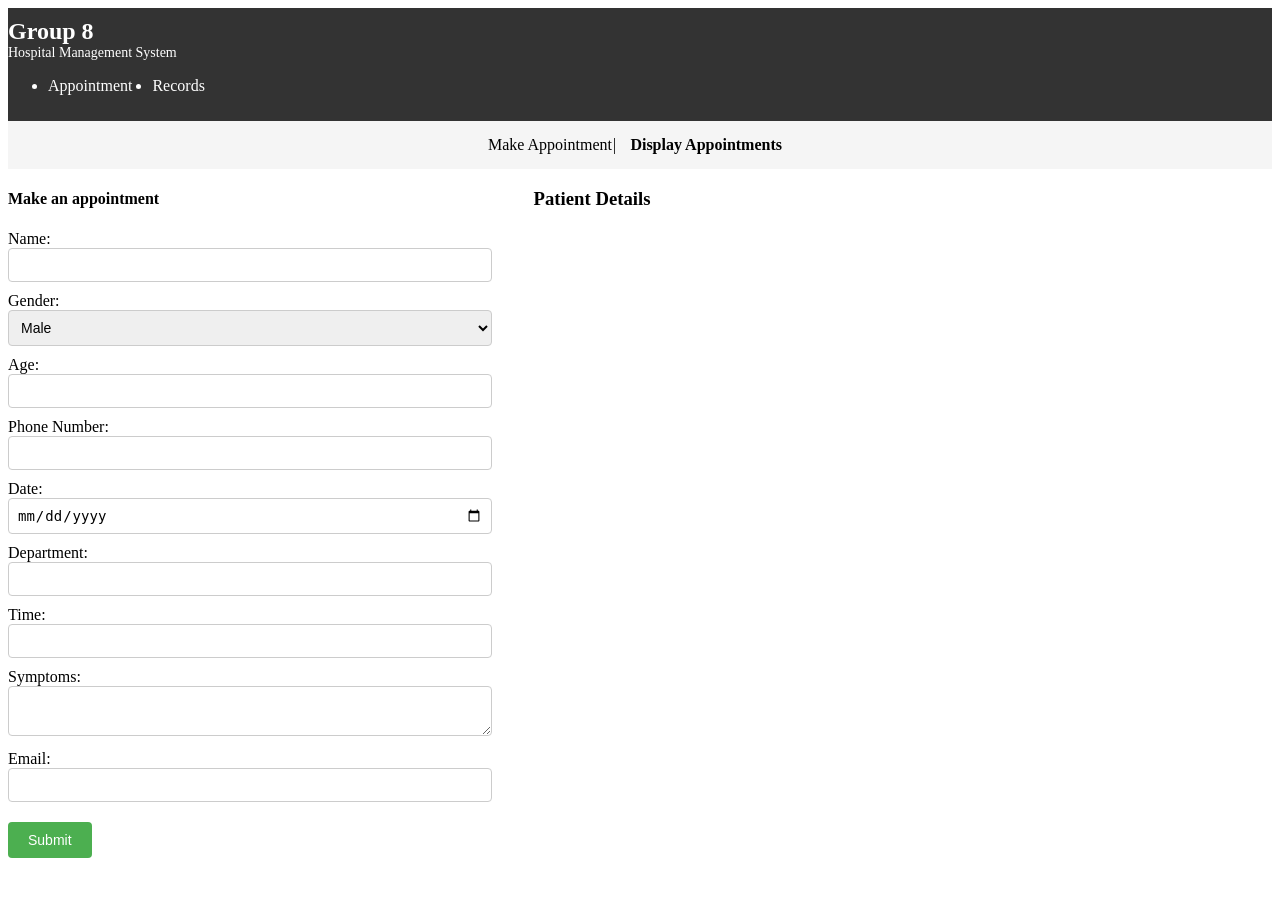
==== commit 1aac501d: "hmm" ====
--- a/public/index.html
+++ b/public/index.html
@@ -3,12 +3,67 @@
 <head>
     <meta name="viewport" content="width=device-width, initial-scale=1">
     <meta http-equiv="Content-Type" content="text/html; charset=utf-8" />
-    <link href="css/bootstrap.css" rel="stylesheet" type="text/css" media="all" />
-    <link href="css/style.css" rel="stylesheet" type="text/css" media="all" />
-    <link href="css/font-awesome.css" rel="stylesheet"> 
-    <script defer src="js/appointment.js"></script>
 </head>
 <style>
+ /* Navbar styles */
+ .navbar {
+        background-color: #333;
+        color: #fff;
+        padding: 10px 0;
+        border-radius: 0;
+    }
+    .logo h3 {
+        margin: 0;
+        font-size: 24px;
+        font-weight: bold;
+    }
+    .logo p {
+        margin: 0;
+        font-size: 14px;
+        font-weight: normal;
+    }
+    .menu {
+        margin: 0;
+        padding: 0;
+        list-style-type: none;
+    }
+    .menu__list {
+        display: flex;
+    }
+    .menu__item {
+        margin-right: 20px;
+    }
+    .menu__link {
+        color: #fff;
+        text-decoration: none;
+        font-size: 16px;
+    }
+    .menu__link:hover {
+        text-decoration: underline;
+    }
+
+    /* Breadcrumb styles */
+    .services-breadcrumb {
+        background-color: #f5f5f5;
+        padding: 15px 0;
+        text-align: center;
+    }
+    .services-breadcrumb ul {
+        margin: 0;
+        padding: 0;
+        list-style-type: none;
+    }
+    .services-breadcrumb li {
+        display: inline;
+        margin-right: 10px;
+        font-size: 16px;
+    }
+    .services-breadcrumb li:last-child {
+        font-weight: bold;
+    }
+
+
+
     /* Adjustments for form and appointments */
     .book-appointment {
         width: 40%;
@@ -20,30 +75,44 @@
         float: left;
         margin-bottom: 20px;
         font-size: 14px; /* Adjust font size */
+        background-color: #f9f9f9;
+        padding: 20px;
+        border-radius: 5px;
+        box-shadow: 0 0 10px rgba(0, 0, 0, 0.1);
     }
     .appointment p {
-        margin: 5px 0; /* Adjust spacing */
-    }
-    input[type="text"], input[type="email"], textarea, input[type="date"], input[type="number"] {
-        width: 100%;
-        margin-bottom: 10px;
+        margin: 10px 0; /* Adjust spacing */
+    }
+    input[type="text"], input[type="email"], textarea, input[type="date"], input[type="number"], select {
+        width: calc(100% - 22px); /* Adjust width */
+        margin-bottom: 10px; /* Adjust margin */
+        padding: 8px;
+        border: 1px solid #ccc;
+        border-radius: 4px;
+        box-sizing: border-box;
+        font-size: 14px; /* Adjust font size */
     }
     button {
         margin-top: 10px;
+        padding: 10px 20px;
+        background-color: #4CAF50;
+        color: white;
+        border: none;
+        border-radius: 4px;
+        cursor: pointer;
+        font-size: 14px; /* Adjust font size */
+    }
+    button:hover {
+        background-color: #45a049;
     }
 </style>
+
 </head>
 <body>
     <div class="main" id="home">
 		<div class="header-bottom">
 			<nav class="navbar navbar-default">
 				<div class="navbar-header">
-				  <button type="button" class="navbar-toggle collapsed" data-toggle="collapse" data-target="#bs-example-navbar-collapse-1">
-					<span class="sr-only">Toggle navigation</span>
-					<span class="icon-bar"></span>
-					<span class="icon-bar"></span>
-					<span class="icon-bar"></span>
-				  </button>
 					<div class="logo">
 						<h3> Group 8 <p>Hospital Management System</p></h3>
 					</div>
@@ -53,8 +122,6 @@
 						<ul id="m_nav_list" class="m_nav menu__list">
 							<li class="m_nav_item menu__item menu__item--current" id="moble_nav_item_4"> <a href="index.html" class="menu__link">Appointment  </a> </li>
 							<li class="m_nav_item menu__item" id="moble_nav_item_5"> <a href="hospital_records.html" class="menu__link">Records</a> </li>
-							<li class="m_nav_item menu__item" id="moble_nav_item_6"> <a href="contact.html" class="menu__link"> Contact </a> </li>
-						</ul>
 					</nav>
 				</div>
 			</nav>
@@ -120,9 +187,39 @@
         .catch(error => console.error("Error fetching patients:", error));
     }
     
-    document.getElementById("patientForm").addEventListener("submit", function(event) {
-        // Form submission logic here
-    });
+   // Modify your form submission event listener to handle form submission
+document.getElementById("patientForm").addEventListener("submit", function(event) {
+    event.preventDefault(); // Prevent default form submission behavior
+
+    // Gather form data
+    const formData = {
+        name: document.getElementById("name").value,
+        gender: document.getElementById("gender").value,
+        age: document.getElementById("age").value,
+        phone: document.getElementById("phone").value,
+        date: document.getElementById("date").value,
+        department: document.getElementById("department").value,
+        time: document.getElementById("time").value,
+        symptoms: document.getElementById("symptoms").value,
+        email: document.getElementById("email").value
+    };
+
+    // Send a POST request to the server
+    fetch("/addPatient", {
+        method: "POST",
+        headers: {
+            "Content-Type": "application/json"
+        },
+        body: JSON.stringify(formData)
+    })
+    .then(response => response.json())
+    .then(data => {
+        // Assuming successful insertion, display the new appointment
+        displayPatientDetails(data);
+    })
+    .catch(error => console.error("Error adding patient:", error));
+});
+
     
     function displayPatientDetails(patient) {
         // Displaying patient details logic here
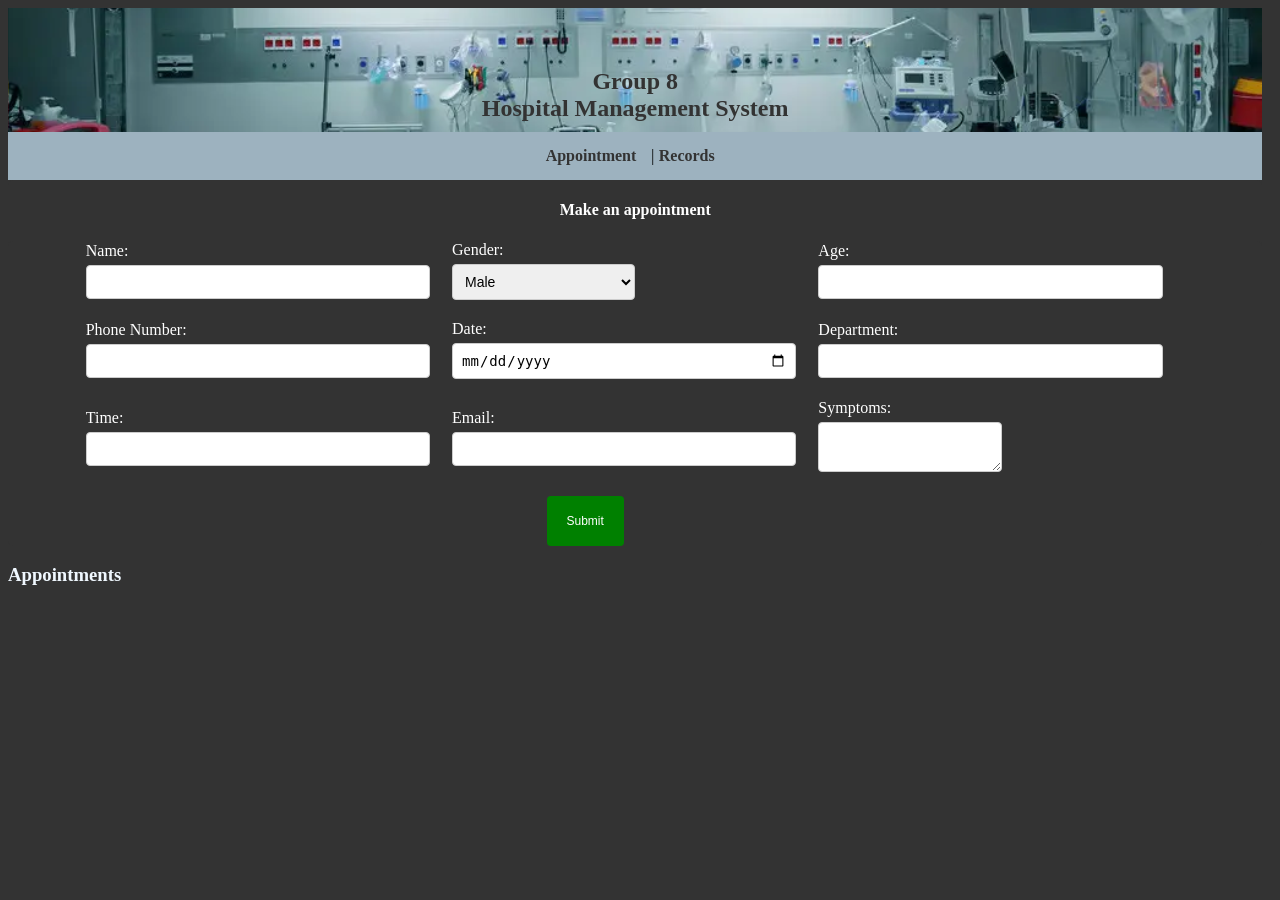
==== commit c653ad0c: "well done" ====
--- a/public/index.html
+++ b/public/index.html
@@ -1,132 +1,28 @@
 <!DOCTYPE html>
 <html lang="en">
 <head>
+    <link rel="stylesheet" href="index.css">
     <meta name="viewport" content="width=device-width, initial-scale=1">
     <meta http-equiv="Content-Type" content="text/html; charset=utf-8" />
 </head>
-<style>
- /* Navbar styles */
- .navbar {
-        background-color: #333;
-        color: #fff;
-        padding: 10px 0;
-        border-radius: 0;
-    }
-    .logo h3 {
-        margin: 0;
-        font-size: 24px;
-        font-weight: bold;
-    }
-    .logo p {
-        margin: 0;
-        font-size: 14px;
-        font-weight: normal;
-    }
-    .menu {
-        margin: 0;
-        padding: 0;
-        list-style-type: none;
-    }
-    .menu__list {
-        display: flex;
-    }
-    .menu__item {
-        margin-right: 20px;
-    }
-    .menu__link {
-        color: #fff;
-        text-decoration: none;
-        font-size: 16px;
-    }
-    .menu__link:hover {
-        text-decoration: underline;
-    }
-
-    /* Breadcrumb styles */
-    .services-breadcrumb {
-        background-color: #f5f5f5;
-        padding: 15px 0;
-        text-align: center;
-    }
-    .services-breadcrumb ul {
-        margin: 0;
-        padding: 0;
-        list-style-type: none;
-    }
-    .services-breadcrumb li {
-        display: inline;
-        margin-right: 10px;
-        font-size: 16px;
-    }
-    .services-breadcrumb li:last-child {
-        font-weight: bold;
-    }
+<body bgcolor="#333" style="width:98vw;">
+    <div class="header-bottom" style="position: relative; background-image: url('');">
+            <div class="header-bottom">
+                <div class="main" id="home">
+                    <nav class="navbar navbar-default">
+                        <div class="navbar-header">
+                            <div class="logo">
+                                <h3> Group 8 </h3>
+                                <h3>Hospital Management System</h3>
+                            </div>
+                        </div>
+                        <div class="collapse navbar-collapse nav-wil" id="bs-example-navbar-collapse-1">
+                        </div>
+                    </nav>
+                </div>
+            </div>
 
 
-
-    /* Adjustments for form and appointments */
-    .book-appointment {
-        width: 40%;
-        float: left;
-        margin-right: 20px;
-    }
-    .appointment {
-        width: 30%;
-        float: left;
-        margin-bottom: 20px;
-        font-size: 14px; /* Adjust font size */
-        background-color: #f9f9f9;
-        padding: 20px;
-        border-radius: 5px;
-        box-shadow: 0 0 10px rgba(0, 0, 0, 0.1);
-    }
-    .appointment p {
-        margin: 10px 0; /* Adjust spacing */
-    }
-    input[type="text"], input[type="email"], textarea, input[type="date"], input[type="number"], select {
-        width: calc(100% - 22px); /* Adjust width */
-        margin-bottom: 10px; /* Adjust margin */
-        padding: 8px;
-        border: 1px solid #ccc;
-        border-radius: 4px;
-        box-sizing: border-box;
-        font-size: 14px; /* Adjust font size */
-    }
-    button {
-        margin-top: 10px;
-        padding: 10px 20px;
-        background-color: #4CAF50;
-        color: white;
-        border: none;
-        border-radius: 4px;
-        cursor: pointer;
-        font-size: 14px; /* Adjust font size */
-    }
-    button:hover {
-        background-color: #45a049;
-    }
-</style>
-
-</head>
-<body>
-    <div class="main" id="home">
-		<div class="header-bottom">
-			<nav class="navbar navbar-default">
-				<div class="navbar-header">
-					<div class="logo">
-						<h3> Group 8 <p>Hospital Management System</p></h3>
-					</div>
-				</div>
-				<div class="collapse navbar-collapse nav-wil" id="bs-example-navbar-collapse-1">
-					<nav class="menu menu--sebastian">
-						<ul id="m_nav_list" class="m_nav menu__list">
-							<li class="m_nav_item menu__item menu__item--current" id="moble_nav_item_4"> <a href="index.html" class="menu__link">Appointment  </a> </li>
-							<li class="m_nav_item menu__item" id="moble_nav_item_5"> <a href="hospital_records.html" class="menu__link">Records</a> </li>
-					</nav>
-				</div>
-			</nav>
-		</div>
-</div>
 <div class="banner1 jarallax">
 	<div class="container">
 	</div>
@@ -134,44 +30,65 @@
 <div class="services-breadcrumb">
 	<div class="container">
 		<ul>
-			<li>Make Appointment<i>|</i></li>
-			<li>Display Appointments</li>
+			<li> <a style="text-decoration: none;color: #333;" href="index.html">Appointment  </a></li><i>|</i>
+			<li><a style="text-decoration: none; color: #333;" href="hospital_records.html" >Records</a></li>
 		</ul>
 	</div>
+</div>
 </div>
 <div class="banner-bottom" id="about">
 	<div class="container">
 		<div class="book-appointment">
 			<h4>Make an appointment</h4>
-<form id="patientForm">
-    <label for="name">Name:</label><br>
-    <input type="text" id="name" name="name" required><br>
-    <label for="gender">Gender:</label><br>
-    <select id="gender" name="gender" required>
-        <option value="Male">Male</option>
-        <option value="Female">Female</option>
-        <option value="Other">Other</option>
-    </select><br>
-    <label for="age">Age:</label><br>
-    <input type="number" id="age" name="age" required><br>
-    <label for="phone">Phone Number:</label><br>
-    <input type="text" id="phone" name="phone" required><br>
-    <label for="date">Date:</label><br>
-    <input type="date" id="date" name="date" required><br>
-    <label for="department">Department:</label><br>
-    <input type="text" id="department" name="department" required><br>
-    <label for="time">Time:</label><br>
-    <input type="text" id="time" name="time" required><br>
-    <label for="symptoms">Symptoms:</label><br>
-    <textarea id="symptoms" name="symptoms" required></textarea><br>
-    <label for="email">Email:</label><br>
-    <input type="email" id="email" name="email" required><br>
-    <button type="submit">Submit</button>
+<form id="patientForm" style=" display: flex;justify-content: center;align-items: center;">
+    <div class="book-appointment">
+        <div class="form-group">
+            <label for="name">Name:</label>
+            <input type="text" id="name" name="name" required>
+        </div>
+        <div class="form-group">
+            <label for="gender">Gender:</label>
+            <select id="gender" name="gender" required>
+                <option value="Male">Male</option>
+                <option value="Female">Female</option>
+                <option value="Other">Other</option>
+            </select>
+        </div>
+        <div class="form-group">
+            <label for="age">Age:</label>
+            <input type="number" id="age" name="age" required>
+        </div>
+        <div class="form-group">
+            <label for="phone">Phone Number:</label>
+            <input type="text" id="phone" name="phone" required>
+        </div>
+        <div class="form-group">
+            <label for="date">Date:</label>
+            <input type="date" id="date" name="date" required>
+        </div>
+        <div class="form-group">
+            <label for="department">Department:</label>
+            <input type="text" id="department" name="department" required>
+        </div>
+        <div class="form-group">
+            <label for="time">Time:</label>
+            <input type="text" id="time" name="time" required>
+        </div>
+        <div class="form-group">
+            <label for="email">Email:</label>
+            <input type="email" id="email" name="email" required>
+        </div>
+        <div class="form-group">
+            <label for="symptoms">Symptoms:</label>
+            <textarea id="symptoms" name="symptoms" required></textarea>
+        </div> <button style="margin-right: 100px; height: 50px; background-color:green;" type="submit">Submit</button>
+    </div>
+   
 </form>
         </div>
     </div>
 </div>
-<h3>Patient Details</h3>
+<h3 style="color: aliceblue;">Appointments</h3>
 <div id="patientDetails" ></div>
 
 <script>
--- a/public/index.css
+++ b/public/index.css
@@ -0,0 +1,176 @@
+.navbar {
+    color: #fff;
+    padding: 10px 0;
+    border-radius: 0;
+}
+.logo h3 {
+    margin: 0;
+    font-size: 24px;
+    font-weight: bold;
+}
+.logo p {
+    margin: 0;
+    font-size: 14px;
+    font-weight: normal;
+}
+.menu {
+    margin: 0;
+    padding: 0;
+    list-style-type: none;
+}
+.menu__list {
+    display: flex;
+}
+.menu__item {
+    margin-right: 20px;
+}
+.menu__link {
+    color: #fff;
+    text-decoration: none;
+    font-size: 16px;
+}
+.menu__link:hover {
+    text-decoration: underline;
+}
+
+/* Breadcrumb styles */
+.services-breadcrumb {
+    background-color: #9DB2BF;
+    padding: 15px 0;
+    text-align: center;
+}
+.services-breadcrumb ul {
+    margin: 0;
+    padding: 0;
+    list-style-type: none;
+}
+.services-breadcrumb li {
+    display: inline;
+    margin-right: 10px;
+    font-size: 16px;
+    font-weight: bold;
+}
+.services-breadcrumb li:last-child {
+    font-weight: bold;
+}
+
+/* Adjustments for form */
+.book-appointment {
+    display: flex;
+    flex-wrap: wrap;
+    justify-content: space-between;
+    background-color: #333;
+    border-radius: 5px;
+    -webkit-border-radius: 5px;
+    -moz-border-radius: 5px;
+    -ms-border-radius: 5px;
+    -o-border-radius: 5px;
+    color: #fff;
+    width: 100%;
+    align-items: center;
+    justify-content: center;
+}
+
+.form-group {
+    width: calc(30% - 10px); /* Adjust width */
+    margin-bottom: 10px;
+}
+
+.form-group label {
+    display: block;
+    margin-bottom: 5px;
+}
+
+.form-group input,
+.form-group select,
+.form-group textarea {
+    width: 50%;
+    padding: 8px;
+    border: 1px solid #ccc;
+    
+    box-sizing: border-box;
+    font-size: 14px;
+  
+}
+
+
+.appointment {
+width: 100%;
+margin-bottom: 5px;
+font-size: 12px;
+background-color: #f9f9f9;
+padding: 2px;
+border-radius: 5px;
+box-shadow: 0 0 10px rgba(0, 0, 0, 0.1);
+display: flex;
+flex-wrap: wrap;
+justify-content: space-between;
+}
+
+.appointment p {
+
+display: inline-block; /* Display all details in a single line */
+
+}
+.appointment button {
+flex: 0 0 auto;
+}
+
+
+
+input[type="text"], input[type="email"], textarea, input[type="date"], input[type="number"], select {
+    width: calc(100% - 22px); /* Adjust width */
+    margin-bottom: 10px; /* Adjust margin */
+    padding: 8px;
+    border: 1px solid #ccc;
+    border-radius: 4px;
+    box-sizing: border-box;
+    font-size: 14px; /* Adjust font size */
+}
+button {
+    
+    padding: 10px 20px;
+    background-color: tomato;
+    color: white;
+    border: none;
+    border-radius: 4px;
+    cursor: pointer;
+    font-size: 12px; /* Adjust font size */
+}
+button:hover {
+    background-color: red;
+}
+
+.header-bottom {
+    position: relative;
+    background-image: url('./hospital.webp');
+    background-size: cover; /* Ensure the background image covers the entire element */
+    background-position: center; /* Center the background image */
+}
+
+
+.logo {
+    margin-top: 50px; /* Adjust margin-top to position the logo */
+    text-align: center; /* Center-align the text */
+    color: #333; /* Set text color */
+}
+
+
+.record {
+    width: 100%;
+    margin-bottom: 5px;
+    font-size: 12px;
+    background-color: #f9f9f9;
+    padding: 2px;
+    border-radius: 5px;
+    box-shadow: 0 0 10px rgba(0, 0, 0, 0.1);
+    display: flex;
+    flex-wrap: wrap;
+    justify-content: space-between;
+    }
+    
+    .record p {
+    
+    display: inline-block; /* Display all details in a single line */
+    
+    }
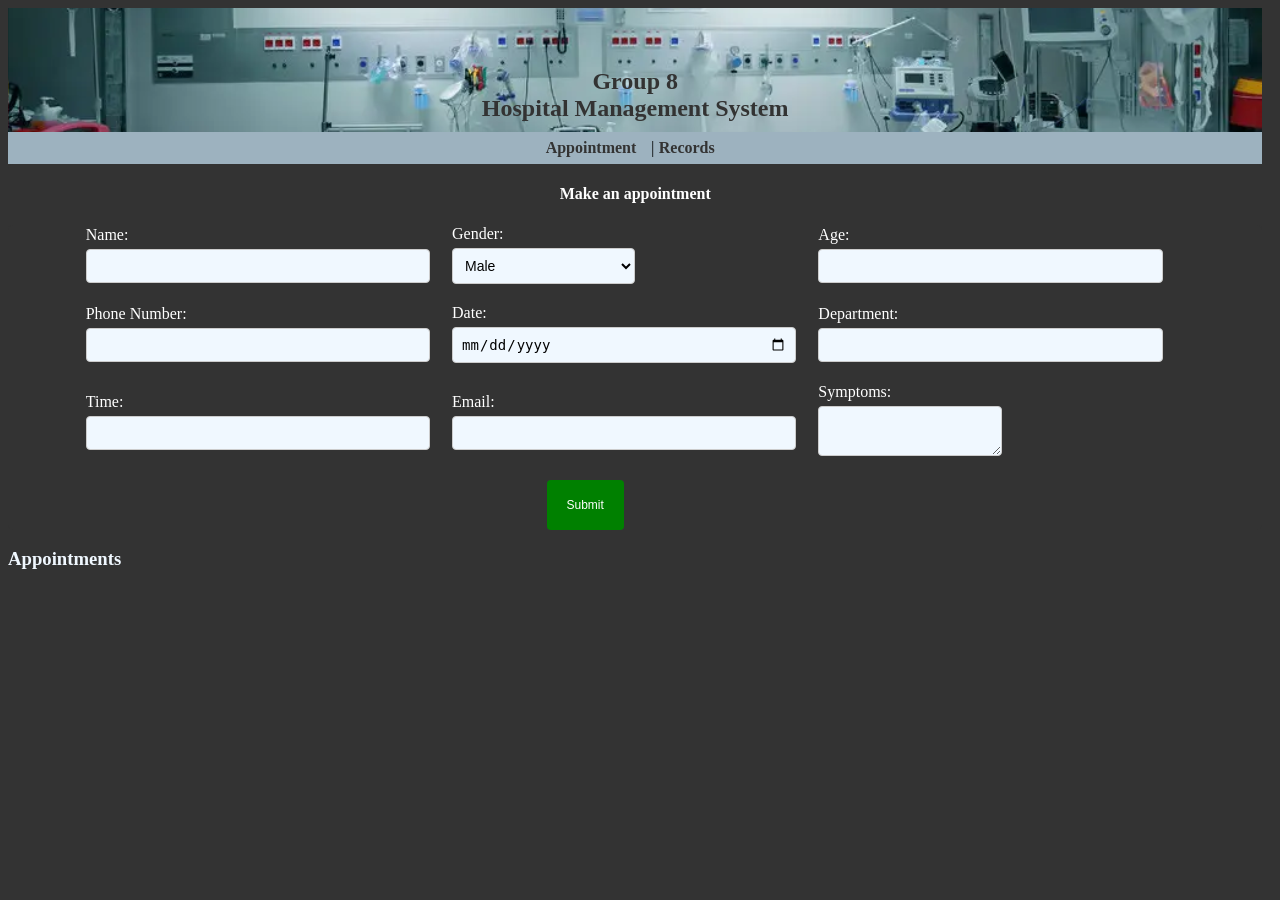
==== commit 599d4755: "done" ====
--- a/public/index.html
+++ b/public/index.html
@@ -44,7 +44,7 @@
     <div class="book-appointment">
         <div class="form-group">
             <label for="name">Name:</label>
-            <input type="text" id="name" name="name" required>
+            <input type="text" id="name" name="name" required >
         </div>
         <div class="form-group">
             <label for="gender">Gender:</label>
@@ -138,28 +138,32 @@
 });
 
     
-    function displayPatientDetails(patient) {
-        // Displaying patient details logic here
-        // Include a delete button with each appointment
-        const patientDetailsDiv = document.getElementById("patientDetails");
-        const appointmentDiv = document.createElement("div");
-        appointmentDiv.classList.add("appointment");
-    
-        appointmentDiv.innerHTML = `
-            <p><strong>Name:</strong> ${patient.name}</p>
-            <p><strong>Gender:</strong> ${patient.gender}</p>
-            <p><strong>Age:</strong> ${patient.age}</p>
-            <p><strong>Phone Number:</strong> ${patient.phone}</p>
-            <p><strong>Date:</strong> ${patient.date}</p>
-            <p><strong>Department:</strong> ${patient.department}</p>
-            <p><strong>Time:</strong> ${patient.time}</p>
-            <p><strong>Symptoms:</strong> ${patient.symptoms}</p>
-            <p><strong>Email:</strong> ${patient.email}</p>
-            <button onclick="deletePatient('${patient.id}')">Delete</button>
-        `;
-    
-        patientDetailsDiv.appendChild(appointmentDiv);
-    }
+function displayPatientDetails(patient) {
+    // Displaying patient details logic here
+    // Include a delete button with each appointment
+    const patientDetailsDiv = document.getElementById("patientDetails");
+    const appointmentDiv = document.createElement("div");
+    appointmentDiv.classList.add("appointment");
+
+    // Extracting only the date portion from the date field
+    const dateOnly = patient.date.split('T')[0];
+
+    appointmentDiv.innerHTML = `
+        <p><strong>Name:</strong> ${patient.name}</p>
+        <p><strong>Gender:</strong> ${patient.gender}</p>
+        <p><strong>Age:</strong> ${patient.age}</p>
+        <p><strong>Phone Number:</strong> ${patient.phone}</p>
+        <p><strong>Date:</strong> ${dateOnly}</p> <!-- Adjusted property to display only the date -->
+        <p><strong>Department:</strong> ${patient.department}</p>
+        <p><strong>Time:</strong> ${patient.time}</p>
+        <p><strong>Symptoms:</strong> ${patient.symptoms}</p>
+        <p><strong>Email:</strong> ${patient.email}</p>
+        <button onclick="deletePatient('${patient.id}')">Remove</button>
+    `;
+
+    patientDetailsDiv.appendChild(appointmentDiv);
+}
+
 
     // Function to delete a patient
     function deletePatient(patientId) {
--- a/public/index.css
+++ b/public/index.css
@@ -36,7 +36,7 @@
 /* Breadcrumb styles */
 .services-breadcrumb {
     background-color: #9DB2BF;
-    padding: 15px 0;
+    padding: 7px 0;
     text-align: center;
 }
 .services-breadcrumb ul {
@@ -48,9 +48,6 @@
     display: inline;
     margin-right: 10px;
     font-size: 16px;
-    font-weight: bold;
-}
-.services-breadcrumb li:last-child {
     font-weight: bold;
 }
 
@@ -126,6 +123,7 @@
     border-radius: 4px;
     box-sizing: border-box;
     font-size: 14px; /* Adjust font size */
+    background-color: aliceblue;
 }
 button {
     
